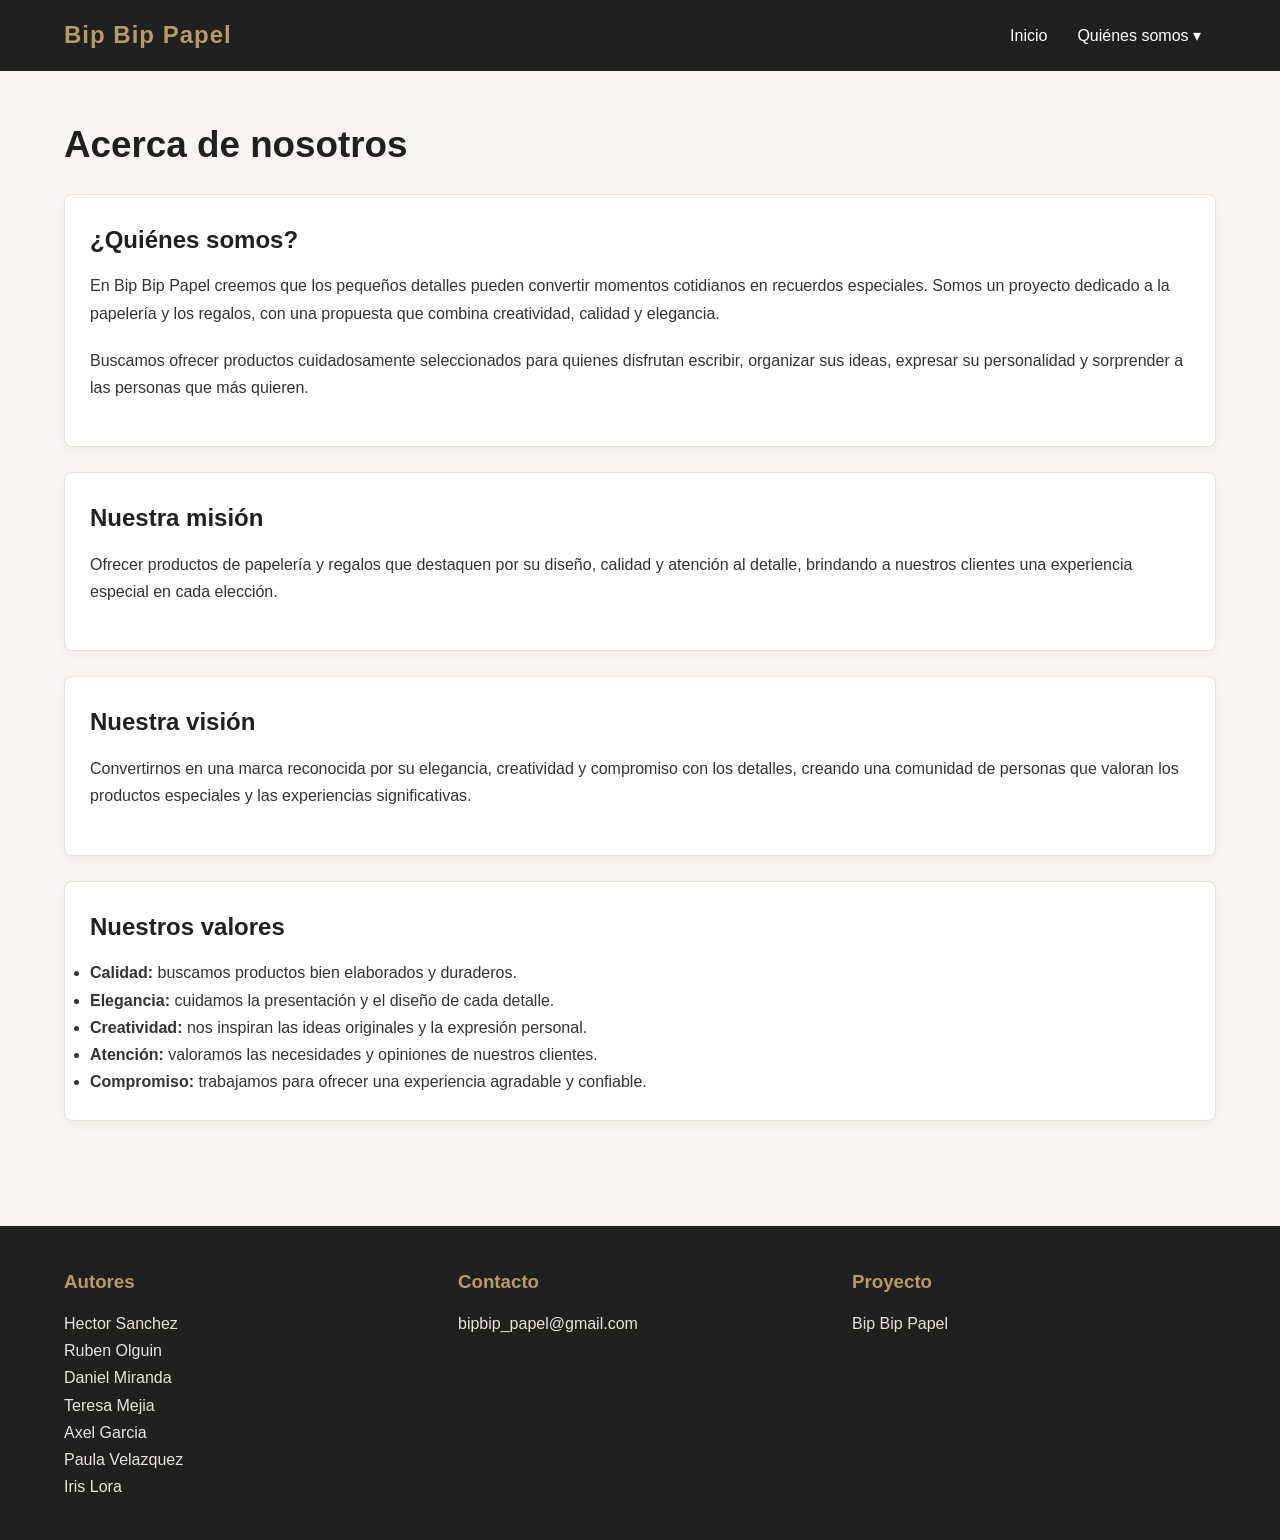
==== about.html @ 2793d470 "fix: se corrige diseño" ====
<!DOCTYPE html>
<html lang="es">

<head>
    <meta charset="UTF-8">
    <meta name="viewport" content="width=device-width, initial-scale=1.0">

    <title>Acerca de nosotros | Bip Bip Papel</title>

    <link rel="stylesheet" href="style.css">
</head>

<body>

    <!-- Encabezado y menú de navegación -->
    <header class="caja-superior">

        <div class="logo">
            Bip Bip Papel
        </div>

        <nav aria-label="Navegación principal">
            <ul class="menu">

                <li>
                    <a href="menus.html">Inicio</a>
                </li>

                <li class="dropdown">
                    <a href="#" class="dropbtn"
                       aria-haspopup="true">
                        Quiénes somos ▾
                    </a>

                    <ul class="dropdown-content">
                        <li>
                            <a href="about.html">
                                Acerca de nosotros
                            </a>
                        </li>

                        <li>
                            <a href="contacto.html">
                                Contáctenos
                            </a>
                        </li>
                    </ul>
                </li>

            </ul>
        </nav>

    </header>

    <!-- Contenido principal -->
    <main>

        <h1>Acerca de nosotros</h1>

        <!-- Presentación -->
        <section class="seccion">

            <h2>¿Quiénes somos?</h2>

            <p>
                En Bip Bip Papel creemos que los pequeños detalles
                pueden convertir momentos cotidianos en recuerdos
                especiales. Somos un proyecto dedicado a la papelería
                y los regalos, con una propuesta que combina creatividad,
                calidad y elegancia.
            </p>

            <p>
                Buscamos ofrecer productos cuidadosamente seleccionados
                para quienes disfrutan escribir, organizar sus ideas,
                expresar su personalidad y sorprender a las personas
                que más quieren.
            </p>

        </section>

        <!-- Misión -->
        <section class="seccion">

            <h2>Nuestra misión</h2>

            <p>
                Ofrecer productos de papelería y regalos que destaquen
                por su diseño, calidad y atención al detalle, brindando
                a nuestros clientes una experiencia especial en cada
                elección.
            </p>

        </section>

        <!-- Visión -->
        <section class="seccion">

            <h2>Nuestra visión</h2>

            <p>
                Convertirnos en una marca reconocida por su elegancia,
                creatividad y compromiso con los detalles, creando una
                comunidad de personas que valoran los productos
                especiales y las experiencias significativas.
            </p>

        </section>

        <!-- Valores -->
        <section class="seccion">

            <h2>Nuestros valores</h2>

            <ul>
                <li>
                    <strong>Calidad:</strong>
                    buscamos productos bien elaborados y duraderos.
                </li>

                <li>
                    <strong>Elegancia:</strong>
                    cuidamos la presentación y el diseño de cada detalle.
                </li>

                <li>
                    <strong>Creatividad:</strong>
                    nos inspiran las ideas originales y la expresión personal.
                </li>

                <li>
                    <strong>Atención:</strong>
                    valoramos las necesidades y opiniones de nuestros clientes.
                </li>

                <li>
                    <strong>Compromiso:</strong>
                    trabajamos para ofrecer una experiencia agradable
                    y confiable.
                </li>
            </ul>

        </section>

    </main>

    <!-- Pie de página -->
    <footer class="pie-pagina">

        <div>
            <h3>Autores</h3>

            <ul>
                <li>Hector Sanchez</li>
                <li>Ruben Olguin</li>
                <li>Daniel Miranda</li>
                <li>Teresa Mejia</li>
                <li>Axel Garcia</li>
                <li>Paula Velazquez</li>
                <li>Iris Lora</li>
            </ul>
        </div>

        <div>
            <h3>Contacto</h3>

            <p>
                <a href="mailto:bipbip_papel@gmail.com">
                    bipbip_papel@gmail.com
                </a>
            </p>
        </div>

        <div>
            <h3>Proyecto</h3>

            <p>Bip Bip Papel</p>
        </div>

    </footer>

</body>

</html>
---- style.css ----
/* =========================
   CONFIGURACIÓN GENERAL
========================= */

* {
    margin: 0;
    padding: 0;
    box-sizing: border-box;
}

:root {
    --color-fondo: #f8f5f0;
    --color-principal: #20201e;
    --color-secundario: #34342f;
    --color-acento: #b69a68;
    --color-texto: #333333;
    --color-blanco: #ffffff;
    --ancho-maximo: 1200px;
}

body {
    font-family: Arial, sans-serif;
    background-color: var(--color-fondo);
    color: var(--color-texto);
    line-height: 1.7;
    min-height: 100vh;
}

/* =========================
   ENCABEZADO Y NAVEGACIÓN
========================= */

.caja-superior {
    width: 100%;
    background-color: var(--color-principal);
    display: flex;
    justify-content: space-between;
    align-items: center;
    padding: 0 5%;
    position: relative;
    z-index: 1000;
}

.logo {
    color: var(--color-acento);
    font-size: 1.5rem;
    font-weight: bold;
    letter-spacing: 1px;
    padding: 15px 0;
}

.menu {
    list-style: none;
    display: flex;
    align-items: center;
}

.menu > li {
    position: relative;
}

.menu a {
    display: block;
    color: var(--color-blanco);
    padding: 20px 15px;
    text-decoration: none;
    transition: background-color 0.3s, color 0.3s;
}

.menu a:hover,
.menu a:focus-visible {
    background-color: var(--color-secundario);
    color: var(--color-acento);
}

/* Submenú desplegable */

.dropdown-content {
    display: none;
    position: absolute;
    top: 100%;
    left: 0;
    min-width: 210px;
    background-color: var(--color-principal);
    list-style: none;
    box-shadow: 0 8px 16px rgba(0, 0, 0, 0.2);
}

.dropdown-content a {
    padding: 12px 15px;
}

.dropdown:hover .dropdown-content,
.dropdown:focus-within .dropdown-content {
    display: block;
}

/* =========================
   CONTENIDO PRINCIPAL
========================= */

main {
    width: 90%;
    max-width: var(--ancho-maximo);
    min-height: 55vh;
    margin: 0 auto;
    padding: 50px 0;
}

h1 {
    color: var(--color-principal);
    font-size: 2.3rem;
    line-height: 1.3;
    margin-bottom: 25px;
}

h2 {
    color: var(--color-principal);
    font-size: 1.5rem;
    margin: 30px 0 12px;
}

p {
    margin-bottom: 20px;
}

/* Tarjetas de las secciones */

.contact,
.escribe,
.oficina,
.seccion {
    background-color: var(--color-blanco);
    padding: 25px;
    margin: 25px 0;
    border-radius: 8px;
    border: 1px solid #e8e0d4;
    box-shadow: 0 4px 12px rgba(0, 0, 0, 0.04);
}

.contact h2,
.escribe h2,
.oficina h2,
.seccion h2 {
    margin-top: 0;
}

/* Enlaces generales */

main a {
    color: #80653c;
}

main a:hover {
    color: var(--color-principal);
}

/* =========================
   PIE DE PÁGINA
========================= */

.pie-pagina {
    background-color: var(--color-principal);
    color: #e8e4dc;
    display: flex;
    justify-content: space-around;
    align-items: flex-start;
    flex-wrap: wrap;
    gap: 30px;
    padding: 40px 5%;
    margin-top: 30px;
}

.pie-pagina > div {
    flex: 1;
    min-width: 200px;
}

.pie-pagina h3 {
    color: var(--color-acento);
    margin-bottom: 12px;
}

.pie-pagina ul {
    list-style: none;
}

.pie-pagina a {
    color: #e8e4dc;
    text-decoration: none;
}

.pie-pagina a:hover {
    color: var(--color-acento);
}

/* =========================
   DISEÑO RESPONSIVO
========================= */

@media (max-width: 650px) {
    .caja-superior {
        flex-direction: column;
        padding: 0 10px;
    }

    .logo {
        padding-bottom: 5px;
    }

    .menu a {
        padding: 12px 10px;
        font-size: 0.9rem;
    }

    .dropdown-content {
        min-width: 190px;
    }

    main {
        width: 92%;
        padding: 30px 0;
    }

    h1 {
        font-size: 1.8rem;
    }

    .pie-pagina {
        flex-direction: column;
        padding: 30px 8%;
        gap: 20px;
    }

    .pie-pagina > div {
        width: 100%;
    }
}
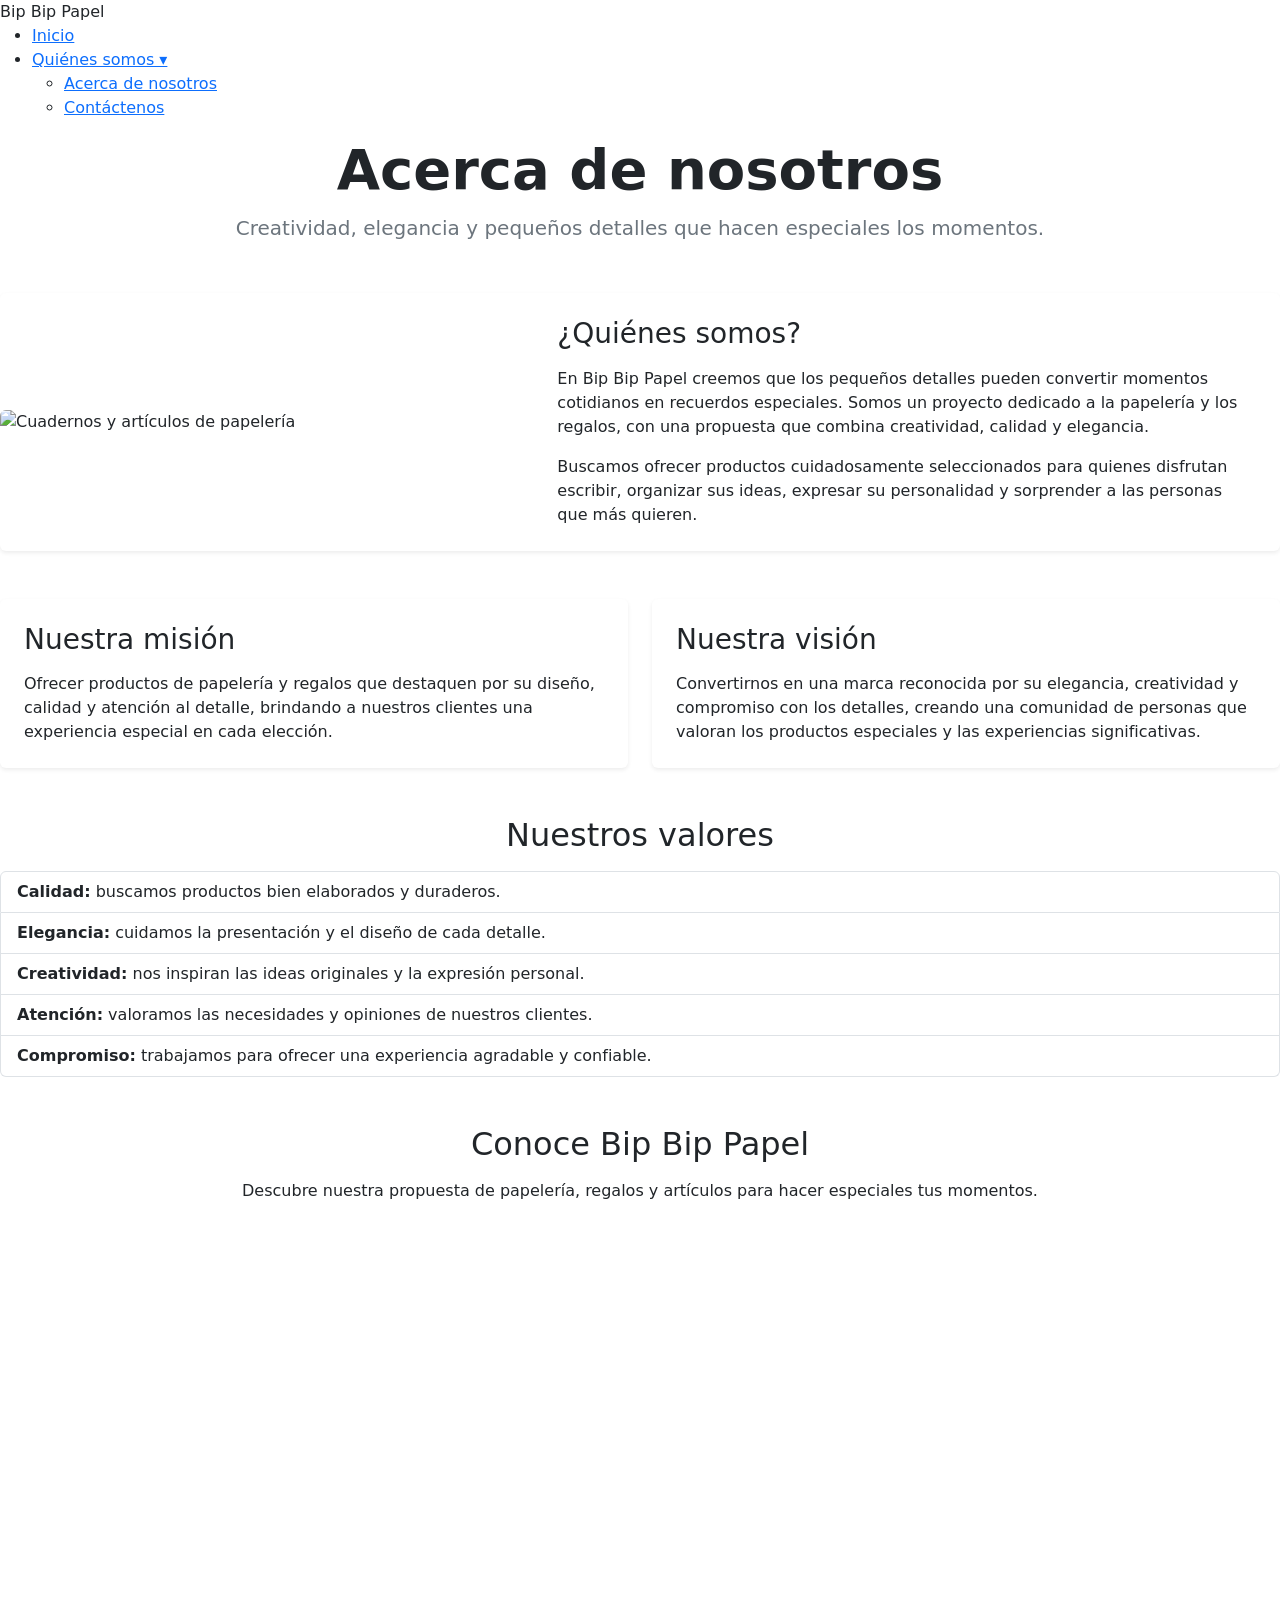
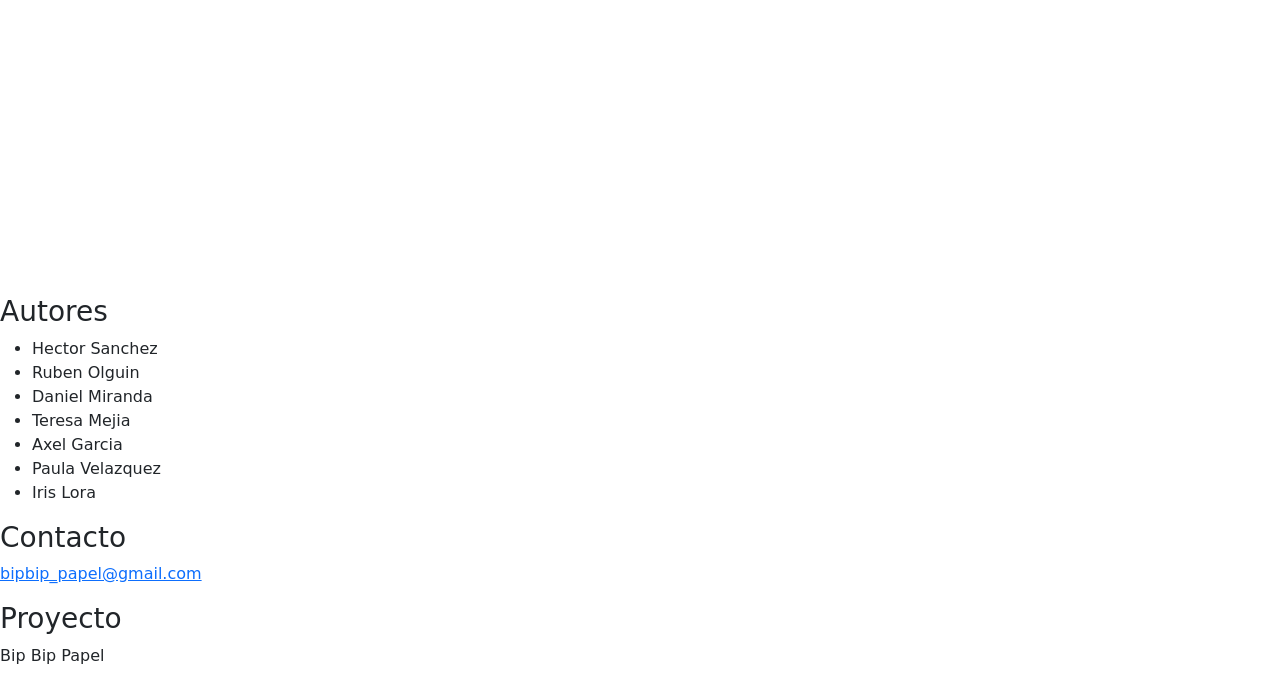
==== commit 14d0e509: "subiendo cambios about(Acerca de nosotros)" ====
--- a/about.html
+++ b/about.html
@@ -9,6 +9,8 @@
     <title>Acerca de nosotros | Bip Bip Papel</title>
 
     <link rel="stylesheet" href="style.css">
+    <link href="https://cdn.jsdelivr.net/npm/bootstrap@5.3.8/dist/css/bootstrap.min.css"
+      rel="stylesheet">
 </head>
 
 <body>
@@ -56,85 +58,143 @@
     <!-- Contenido principal -->
     <main>
 
-        <h1>Acerca de nosotros</h1>
+        <!-- Tarea 5: Título de la página -->
+<div class="text-center mb-5">
+    <h1 class="display-4 fw-bold">Acerca de nosotros</h1>
+    <p class="lead text-secondary">
+        Creatividad, elegancia y pequeños detalles que hacen especiales los momentos.
+    </p>
+</div>
 
         <!-- Presentación -->
-        <section class="seccion">
-
-            <h2>¿Quiénes somos?</h2>
-
-            <p>
-                En Bip Bip Papel creemos que los pequeños detalles
-                pueden convertir momentos cotidianos en recuerdos
-                especiales. Somos un proyecto dedicado a la papelería
-                y los regalos, con una propuesta que combina creatividad,
-                calidad y elegancia.
-            </p>
-
-            <p>
-                Buscamos ofrecer productos cuidadosamente seleccionados
-                para quienes disfrutan escribir, organizar sus ideas,
-                expresar su personalidad y sorprender a las personas
-                que más quieren.
-            </p>
-
-        </section>
-
+         
+<!-- Tarea 5: Presentación de Bip Bip Papel -->
+<section class="card border-0 shadow-sm mb-5">
+
+    <div class="row g-0 align-items-center">
+
+        <!-- Imagen de presentación -->
+        <div class="col-md-5">
+             <img
+                src="https://i.pinimg.com/736x/9d/8b/30/9d8b3061fb7c054e766cd67001168461.jpg"
+                class="img-fluid w-100 rounded"
+                alt="Cuadernos y artículos de papelería"
+                style="height: 240px; object-fit: cover;"
+            >
+
+        </div>
+
+        <!-- Texto de presentación -->
+        <div class="col-md-7">
+            <div class="card-body p-4">
+
+                <h2 class="card-title h3 mb-3">
+                    ¿Quiénes somos?
+                </h2>
+
+                <p class="card-text">
+                    En Bip Bip Papel creemos que los pequeños detalles
+                    pueden convertir momentos cotidianos en recuerdos
+                    especiales. Somos un proyecto dedicado a la papelería
+                    y los regalos, con una propuesta que combina creatividad,
+                    calidad y elegancia.
+                </p>
+
+                <p class="card-text">
+                    Buscamos ofrecer productos cuidadosamente seleccionados
+                    para quienes disfrutan escribir, organizar sus ideas,
+                    expresar su personalidad y sorprender a las personas
+                    que más quieren.
+                </p>
+
+            </div>
+        </div>
+
+    </div>
+
+</section>
+
+       
         <!-- Misión -->
-        <section class="seccion">
-
-            <h2>Nuestra misión</h2>
-
-            <p>
-                Ofrecer productos de papelería y regalos que destaquen
-                por su diseño, calidad y atención al detalle, brindando
-                a nuestros clientes una experiencia especial en cada
-                elección.
-            </p>
-
-        </section>
+        
+<!-- Tarea 5: Misión y visión con Bootstrap -->
+<section class="mb-5">
+
+    <div class="row g-4">
+
+        <!-- Misión -->
+        <div class="col-md-6">
+            <div class="card h-100 shadow-sm border-0">
+                <div class="card-body p-4">
+
+                    <h2 class="card-title h3 mb-3">
+                        Nuestra misión
+                    </h2>
+
+                    <p class="card-text">
+                        Ofrecer productos de papelería y regalos que destaquen
+                        por su diseño, calidad y atención al detalle, brindando
+                        a nuestros clientes una experiencia especial en cada
+                        elección.
+                    </p>
+
+                </div>
+            </div>
+        </div>
 
         <!-- Visión -->
-        <section class="seccion">
-
-            <h2>Nuestra visión</h2>
-
-            <p>
-                Convertirnos en una marca reconocida por su elegancia,
-                creatividad y compromiso con los detalles, creando una
-                comunidad de personas que valoran los productos
-                especiales y las experiencias significativas.
-            </p>
-
-        </section>
+        <div class="col-md-6">
+            <div class="card h-100 shadow-sm border-0">
+                <div class="card-body p-4">
+
+                    <h2 class="card-title h3 mb-3">
+                        Nuestra visión
+                    </h2>
+
+                    <p class="card-text">
+                        Convertirnos en una marca reconocida por su elegancia,
+                        creatividad y compromiso con los detalles, creando una
+                        comunidad de personas que valoran los productos
+                        especiales y las experiencias significativas.
+                    </p>
+
+                </div>
+            </div>
+        </div>
+
+    </div>
+
+</section>
+<!-- Fin de misión y visión -->
+
 
         <!-- Valores -->
-        <section class="seccion">
-
-            <h2>Nuestros valores</h2>
-
-            <ul>
-                <li>
+        <section class="seccion mb-4">
+
+            <h2 class="text-center mb-3">Nuestros valores</h2>
+
+            <ul class="list-group mb-3">
+
+                <li class="list-group-item">
                     <strong>Calidad:</strong>
-                    buscamos productos bien elaborados y duraderos.
-                </li>
-
-                <li>
+                         buscamos productos bien elaborados y duraderos.
+                 </li>
+                <li class="list-group-item">
                     <strong>Elegancia:</strong>
                     cuidamos la presentación y el diseño de cada detalle.
                 </li>
 
-                <li>
+                <li class="list-group-item">
                     <strong>Creatividad:</strong>
                     nos inspiran las ideas originales y la expresión personal.
                 </li>
 
-                <li>
+                <li class="list-group-item">
                     <strong>Atención:</strong>
                     valoramos las necesidades y opiniones de nuestros clientes.
                 </li>
 
-                <li>
+                <li class="list-group-item">
                     <strong>Compromiso:</strong>
                     trabajamos para ofrecer una experiencia agradable
                     y confiable.
@@ -142,6 +202,28 @@
             </ul>
 
         </section>
+        <section class="container my-5">
+
+    <h2 class="text-center mb-3">
+        Conoce Bip Bip Papel
+    </h2>
+
+    <p class="text-center">
+        Descubre nuestra propuesta de papelería, regalos y artículos
+        para hacer especiales tus momentos.
+    </p>
+
+    <!-- Video -->
+  <!-- Video de YouTube -->
+    <div class="ratio ratio-16x9">
+        <iframe
+            src="https://www.youtube.com/embed/xbDudzs1hXU"
+            title="Video de presentación de Bip Bip Papel"
+            allowfullscreen>
+        </iframe>
+    </div>
+
+</section>
 
     </main>
 
@@ -179,7 +261,7 @@
         </div>
 
     </footer>
-
+<script src="https://cdn.jsdelivr.net/npm/bootstrap@5.3.8/dist/js/bootstrap.bundle.min.js"></script>
 </body>
 
 </html>
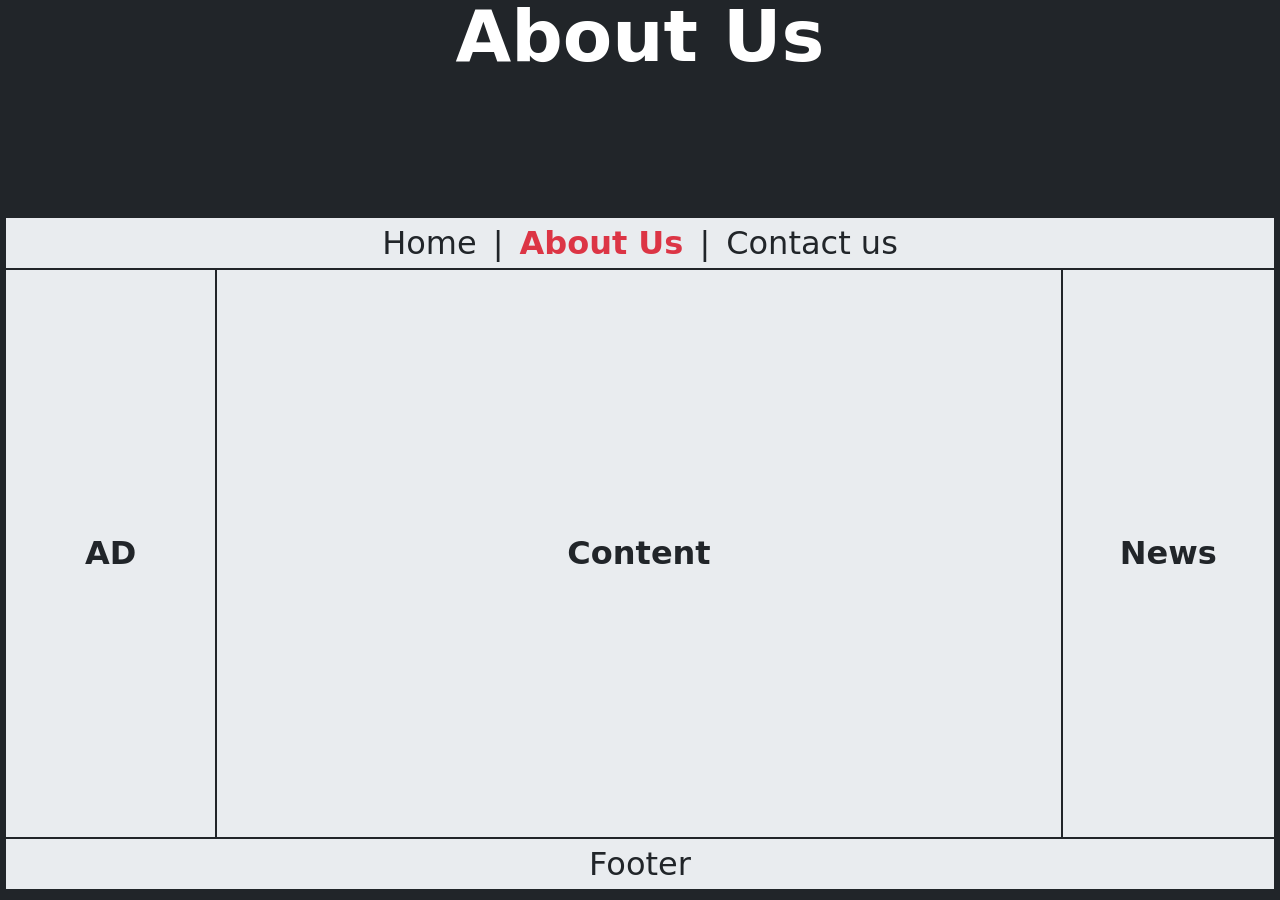
==== commit e420524c: "feature:padrenuestroqueestasenelcie..." ====
--- a/about.html
+++ b/about.html
@@ -1,267 +1,53 @@
-
 <!DOCTYPE html>
-<html lang="es">
+<html lang="en">
 
 <head>
     <meta charset="UTF-8">
     <meta name="viewport" content="width=device-width, initial-scale=1.0">
-
-    <title>Acerca de nosotros | Bip Bip Papel</title>
-
-    <link rel="stylesheet" href="style.css">
-    <link href="https://cdn.jsdelivr.net/npm/bootstrap@5.3.8/dist/css/bootstrap.min.css"
-      rel="stylesheet">
+    <title>About Us</title>
+    <link
+        href="https://cdn.jsdelivr.net/npm/bootstrap@5.3.8/dist/css/bootstrap.min.css"
+        rel="stylesheet">
 </head>
 
-<body>
-
-    <!-- Encabezado y menú de navegación -->
-    <header class="caja-superior">
-
-        <div class="logo">
-            Bip Bip Papel
-        </div>
-
-        <nav aria-label="Navegación principal">
-            <ul class="menu">
-
-                <li>
-                    <a href="menus.html">Inicio</a>
-                </li>
-
-                <li class="dropdown">
-                    <a href="#" class="dropbtn"
-                       aria-haspopup="true">
-                        Quiénes somos ▾
-                    </a>
-
-                    <ul class="dropdown-content">
-                        <li>
-                            <a href="about.html">
-                                Acerca de nosotros
-                            </a>
-                        </li>
-
-                        <li>
-                            <a href="contacto.html">
-                                Contáctenos
-                            </a>
-                        </li>
-                    </ul>
-                </li>
-
-            </ul>
-        </nav>
-
+<body class="min-vh-100 d-flex flex-column bg-dark">
+    <header class="d-flex justify-content-center bg-dark text-white text-center"
+        style="height: 24vh;">
+        <h1 class="display-2 fw-bold lh-1">About Us</h1>
     </header>
 
-    <!-- Contenido principal -->
-    <main>
+    <nav class="mx-1 d-flex justify-content-center align-items-center bg-body-secondary border border-2 border-dark"
+        aria-label="Main navigation" style="height: 6vh; min-height: 40px;">
+        <ul class="d-flex align-items-center list-unstyled m-0 p-0">
+            <li><a class="px-3 fs-2 text-decoration-none text-dark" href="menus.html">Home</a></li>
+            <li class="fs-2 text-dark" aria-hidden="true">|</li>
+            <li><a class="px-3 fs-2 fw-bold text-decoration-none text-danger" href="about.html"
+                    aria-current="page">About Us</a></li>
+            <li class="fs-2 text-dark" aria-hidden="true">|</li>
+            <li><a class="px-3 fs-2 text-decoration-none text-dark" href="contacto.html">Contact us</a></li>
+        </ul>
+    </nav>
 
-        <!-- Tarea 5: Título de la página -->
-<div class="text-center mb-5">
-    <h1 class="display-4 fw-bold">Acerca de nosotros</h1>
-    <p class="lead text-secondary">
-        Creatividad, elegancia y pequeños detalles que hacen especiales los momentos.
-    </p>
-</div>
+    <main class="container-fluid px-1" style="height: 63vh;">
+        <div class="row g-0 h-100 bg-body-secondary border-start border-end border-2 border-dark">
+            <aside class="col-2 d-flex justify-content-center align-items-center border-end border-2 border-dark">
+                <h2 class="m-0 fs-2 fw-bold text-dark">AD</h2>
+            </aside>
 
-        <!-- Presentación -->
-         
-<!-- Tarea 5: Presentación de Bip Bip Papel -->
-<section class="card border-0 shadow-sm mb-5">
+            <section class="col-8 d-flex justify-content-center align-items-center border-end border-2 border-dark">
+                <h2 class="m-0 fs-2 fw-bold text-dark">Content</h2>
+            </section>
 
-    <div class="row g-0 align-items-center">
-
-        <!-- Imagen de presentación -->
-        <div class="col-md-5">
-             <img
-                src="https://i.pinimg.com/736x/9d/8b/30/9d8b3061fb7c054e766cd67001168461.jpg"
-                class="img-fluid w-100 rounded"
-                alt="Cuadernos y artículos de papelería"
-                style="height: 240px; object-fit: cover;"
-            >
-
+            <aside class="col-2 d-flex justify-content-center align-items-center">
+                <h2 class="m-0 fs-2 fw-bold text-dark">News</h2>
+            </aside>
         </div>
-
-        <!-- Texto de presentación -->
-        <div class="col-md-7">
-            <div class="card-body p-4">
-
-                <h2 class="card-title h3 mb-3">
-                    ¿Quiénes somos?
-                </h2>
-
-                <p class="card-text">
-                    En Bip Bip Papel creemos que los pequeños detalles
-                    pueden convertir momentos cotidianos en recuerdos
-                    especiales. Somos un proyecto dedicado a la papelería
-                    y los regalos, con una propuesta que combina creatividad,
-                    calidad y elegancia.
-                </p>
-
-                <p class="card-text">
-                    Buscamos ofrecer productos cuidadosamente seleccionados
-                    para quienes disfrutan escribir, organizar sus ideas,
-                    expresar su personalidad y sorprender a las personas
-                    que más quieren.
-                </p>
-
-            </div>
-        </div>
-
-    </div>
-
-</section>
-
-       
-        <!-- Misión -->
-        
-<!-- Tarea 5: Misión y visión con Bootstrap -->
-<section class="mb-5">
-
-    <div class="row g-4">
-
-        <!-- Misión -->
-        <div class="col-md-6">
-            <div class="card h-100 shadow-sm border-0">
-                <div class="card-body p-4">
-
-                    <h2 class="card-title h3 mb-3">
-                        Nuestra misión
-                    </h2>
-
-                    <p class="card-text">
-                        Ofrecer productos de papelería y regalos que destaquen
-                        por su diseño, calidad y atención al detalle, brindando
-                        a nuestros clientes una experiencia especial en cada
-                        elección.
-                    </p>
-
-                </div>
-            </div>
-        </div>
-
-        <!-- Visión -->
-        <div class="col-md-6">
-            <div class="card h-100 shadow-sm border-0">
-                <div class="card-body p-4">
-
-                    <h2 class="card-title h3 mb-3">
-                        Nuestra visión
-                    </h2>
-
-                    <p class="card-text">
-                        Convertirnos en una marca reconocida por su elegancia,
-                        creatividad y compromiso con los detalles, creando una
-                        comunidad de personas que valoran los productos
-                        especiales y las experiencias significativas.
-                    </p>
-
-                </div>
-            </div>
-        </div>
-
-    </div>
-
-</section>
-<!-- Fin de misión y visión -->
-
-
-        <!-- Valores -->
-        <section class="seccion mb-4">
-
-            <h2 class="text-center mb-3">Nuestros valores</h2>
-
-            <ul class="list-group mb-3">
-
-                <li class="list-group-item">
-                    <strong>Calidad:</strong>
-                         buscamos productos bien elaborados y duraderos.
-                 </li>
-                <li class="list-group-item">
-                    <strong>Elegancia:</strong>
-                    cuidamos la presentación y el diseño de cada detalle.
-                </li>
-
-                <li class="list-group-item">
-                    <strong>Creatividad:</strong>
-                    nos inspiran las ideas originales y la expresión personal.
-                </li>
-
-                <li class="list-group-item">
-                    <strong>Atención:</strong>
-                    valoramos las necesidades y opiniones de nuestros clientes.
-                </li>
-
-                <li class="list-group-item">
-                    <strong>Compromiso:</strong>
-                    trabajamos para ofrecer una experiencia agradable
-                    y confiable.
-                </li>
-            </ul>
-
-        </section>
-        <section class="container my-5">
-
-    <h2 class="text-center mb-3">
-        Conoce Bip Bip Papel
-    </h2>
-
-    <p class="text-center">
-        Descubre nuestra propuesta de papelería, regalos y artículos
-        para hacer especiales tus momentos.
-    </p>
-
-    <!-- Video -->
-  <!-- Video de YouTube -->
-    <div class="ratio ratio-16x9">
-        <iframe
-            src="https://www.youtube.com/embed/xbDudzs1hXU"
-            title="Video de presentación de Bip Bip Papel"
-            allowfullscreen>
-        </iframe>
-    </div>
-
-</section>
-
     </main>
 
-    <!-- Pie de página -->
-    <footer class="pie-pagina">
-
-        <div>
-            <h3>Autores</h3>
-
-            <ul>
-                <li>Hector Sanchez</li>
-                <li>Ruben Olguin</li>
-                <li>Daniel Miranda</li>
-                <li>Teresa Mejia</li>
-                <li>Axel Garcia</li>
-                <li>Paula Velazquez</li>
-                <li>Iris Lora</li>
-            </ul>
-        </div>
-
-        <div>
-            <h3>Contacto</h3>
-
-            <p>
-                <a href="mailto:bipbip_papel@gmail.com">
-                    bipbip_papel@gmail.com
-                </a>
-            </p>
-        </div>
-
-        <div>
-            <h3>Proyecto</h3>
-
-            <p>Bip Bip Papel</p>
-        </div>
-
+    <footer class="mx-1 d-flex justify-content-center align-items-center bg-body-secondary border border-2 border-dark"
+        style="height: 6vh; min-height: 40px;">
+        <h2 class="m-0 fs-2 fw-normal text-dark">Footer</h2>
     </footer>
-<script src="https://cdn.jsdelivr.net/npm/bootstrap@5.3.8/dist/js/bootstrap.bundle.min.js"></script>
 </body>
 
 </html>
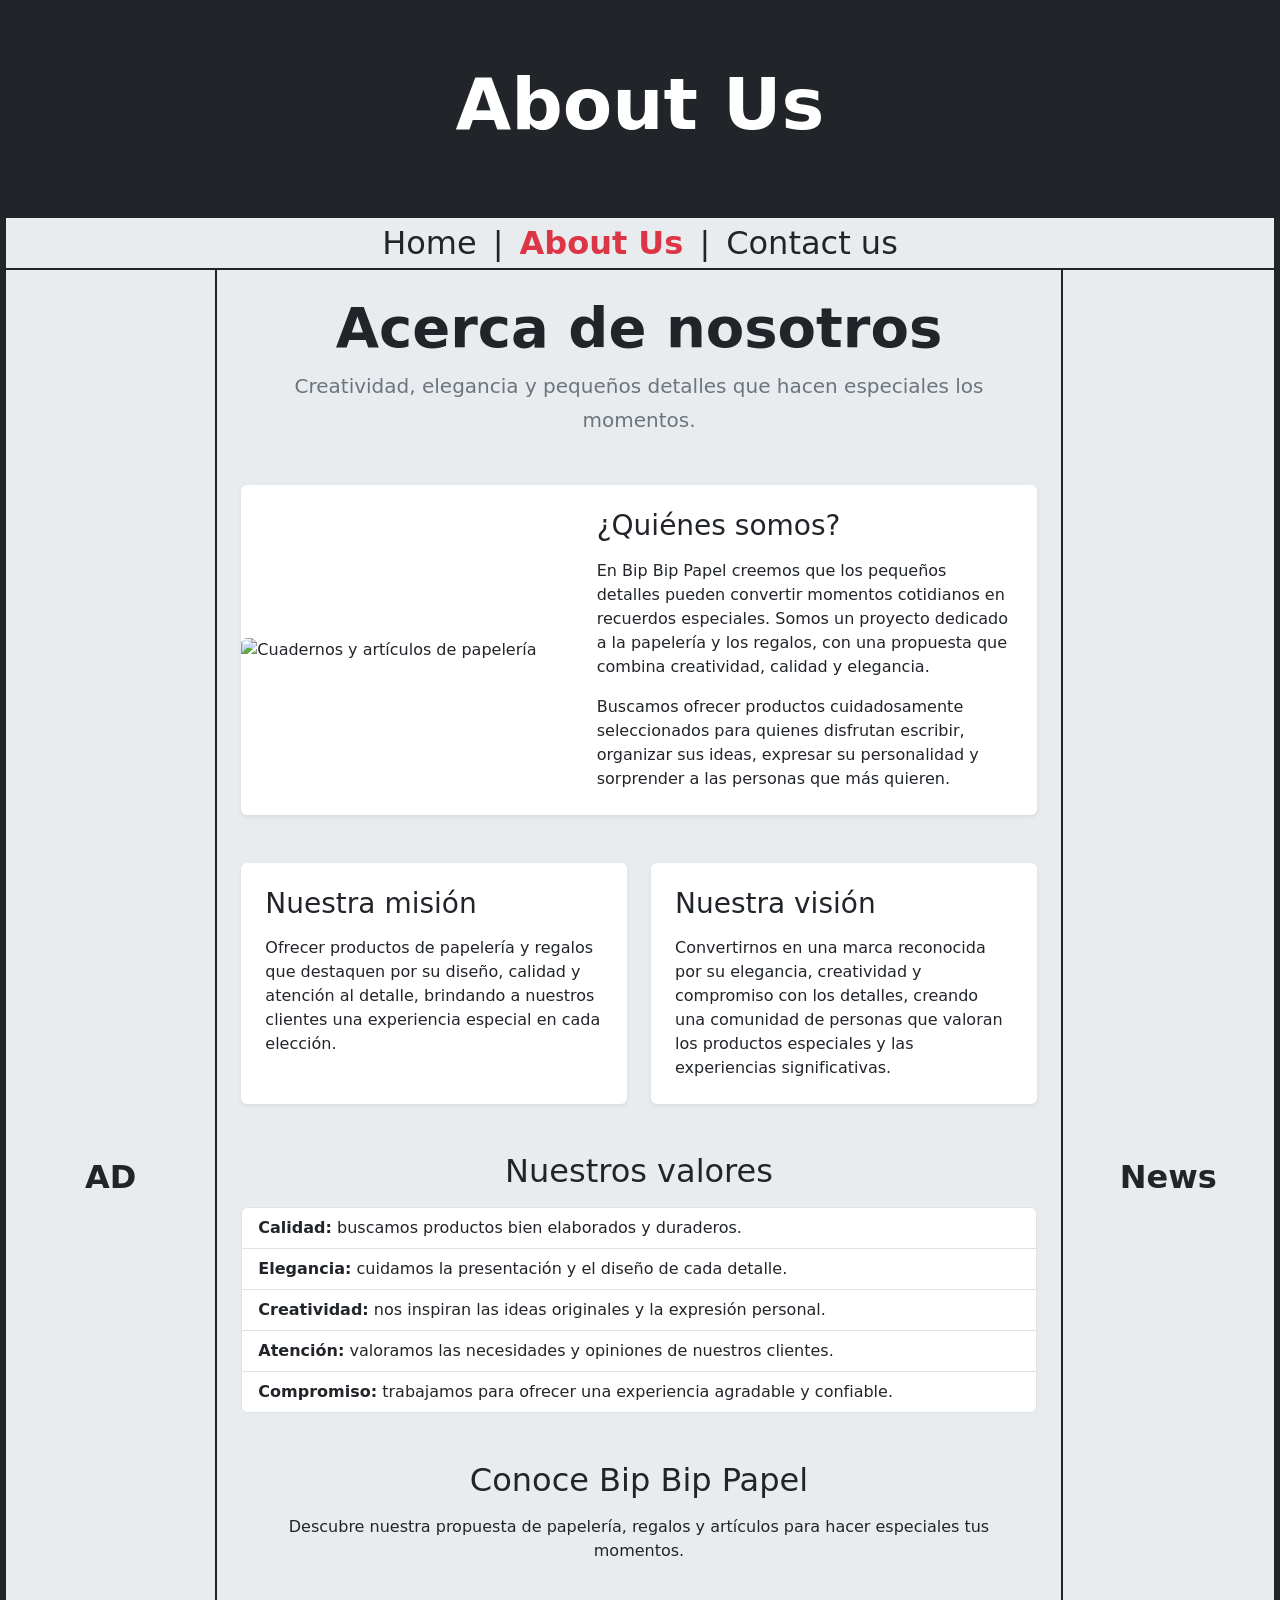
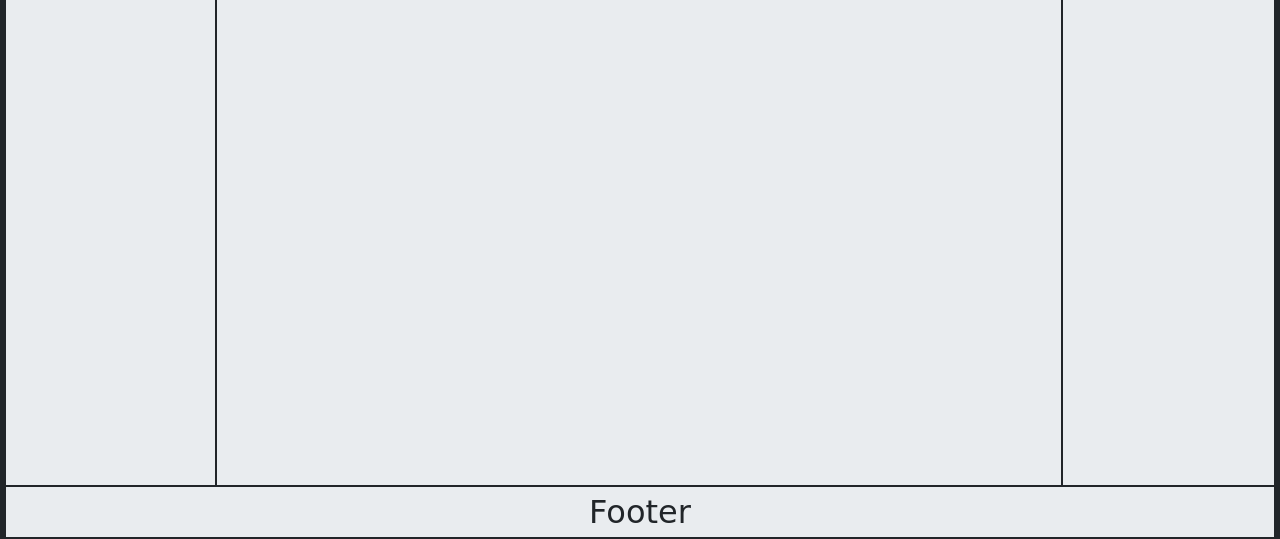
==== commit 25b95544: "fix: se resuelven conflictos de la rama about" ====
--- a/about.html
+++ b/about.html
@@ -1,53 +1,247 @@
+
 <!DOCTYPE html>
-<html lang="en">
+<html lang="es">
 
 <head>
     <meta charset="UTF-8">
     <meta name="viewport" content="width=device-width, initial-scale=1.0">
-    <title>About Us</title>
+
+    <title>Acerca de nosotros | Bip Bip Papel</title>
+
     <link
         href="https://cdn.jsdelivr.net/npm/bootstrap@5.3.8/dist/css/bootstrap.min.css"
         rel="stylesheet">
+
+    <link rel="stylesheet" href="style.css">
 </head>
 
 <body class="min-vh-100 d-flex flex-column bg-dark">
-    <header class="d-flex justify-content-center bg-dark text-white text-center"
-        style="height: 24vh;">
+
+    <!-- Encabezado -->
+    <header class="d-flex justify-content-center align-items-center bg-dark text-white text-center"
+        style="min-height: 24vh;">
         <h1 class="display-2 fw-bold lh-1">About Us</h1>
     </header>
 
+    <!-- Navegación -->
     <nav class="mx-1 d-flex justify-content-center align-items-center bg-body-secondary border border-2 border-dark"
-        aria-label="Main navigation" style="height: 6vh; min-height: 40px;">
-        <ul class="d-flex align-items-center list-unstyled m-0 p-0">
-            <li><a class="px-3 fs-2 text-decoration-none text-dark" href="menus.html">Home</a></li>
+        aria-label="Main navigation"
+        style="min-height: 40px; height: 6vh;">
+
+        <ul class="d-flex align-items-center list-unstyled m-0 p-0 flex-wrap justify-content-center">
+            <li>
+                <a class="px-3 fs-2 text-decoration-none text-dark"
+                    href="menus.html">Home</a>
+            </li>
+
             <li class="fs-2 text-dark" aria-hidden="true">|</li>
-            <li><a class="px-3 fs-2 fw-bold text-decoration-none text-danger" href="about.html"
-                    aria-current="page">About Us</a></li>
+
+            <li>
+                <a class="px-3 fs-2 fw-bold text-decoration-none text-danger"
+                    href="about.html" aria-current="page">About Us</a>
+            </li>
+
             <li class="fs-2 text-dark" aria-hidden="true">|</li>
-            <li><a class="px-3 fs-2 text-decoration-none text-dark" href="contacto.html">Contact us</a></li>
+
+            <li>
+                <a class="px-3 fs-2 text-decoration-none text-dark"
+                    href="contacto.html">Contact us</a>
+            </li>
         </ul>
     </nav>
 
-    <main class="container-fluid px-1" style="height: 63vh;">
+    <!-- Contenido principal -->
+    <main class="container-fluid px-1 flex-grow-1">
+
         <div class="row g-0 h-100 bg-body-secondary border-start border-end border-2 border-dark">
-            <aside class="col-2 d-flex justify-content-center align-items-center border-end border-2 border-dark">
+
+            <!-- Anuncio lateral izquierdo -->
+            <aside class="col-12 col-md-2 d-flex justify-content-center align-items-center border-end border-2 border-dark p-3">
                 <h2 class="m-0 fs-2 fw-bold text-dark">AD</h2>
             </aside>
 
-            <section class="col-8 d-flex justify-content-center align-items-center border-end border-2 border-dark">
-                <h2 class="m-0 fs-2 fw-bold text-dark">Content</h2>
+            <!-- Contenido de Bip Bip Papel -->
+            <section class="col-12 col-md-8 border-end border-2 border-dark p-3 p-md-4">
+
+                <!-- Título de la página -->
+                <div class="text-center mb-5">
+                    <h2 class="display-4 fw-bold">Acerca de nosotros</h2>
+
+                    <p class="lead text-secondary">
+                        Creatividad, elegancia y pequeños detalles que hacen especiales los momentos.
+                    </p>
+                </div>
+
+                <!-- Presentación -->
+                <section class="card border-0 shadow-sm mb-5">
+
+                    <div class="row g-0 align-items-center">
+
+                        <!-- Imagen de presentación -->
+                        <div class="col-12 col-md-5">
+                            <img
+                                src="https://i.pinimg.com/736x/9d/8b/30/9d8b3061fb7c054e766cd67001168461.jpg"
+                                class="img-fluid w-100 rounded"
+                                alt="Cuadernos y artículos de papelería"
+                                style="height: 240px; object-fit: cover;">
+                        </div>
+
+                        <!-- Texto de presentación -->
+                        <div class="col-12 col-md-7">
+                            <div class="card-body p-4">
+
+                                <h3 class="card-title h3 mb-3">
+                                    ¿Quiénes somos?
+                                </h3>
+
+                                <p class="card-text">
+                                    En Bip Bip Papel creemos que los pequeños detalles
+                                    pueden convertir momentos cotidianos en recuerdos
+                                    especiales. Somos un proyecto dedicado a la papelería
+                                    y los regalos, con una propuesta que combina creatividad,
+                                    calidad y elegancia.
+                                </p>
+
+                                <p class="card-text">
+                                    Buscamos ofrecer productos cuidadosamente seleccionados
+                                    para quienes disfrutan escribir, organizar sus ideas,
+                                    expresar su personalidad y sorprender a las personas
+                                    que más quieren.
+                                </p>
+
+                            </div>
+                        </div>
+
+                    </div>
+                </section>
+
+                <!-- Misión y visión -->
+                <section class="mb-5">
+
+                    <div class="row g-4">
+
+                        <!-- Misión -->
+                        <div class="col-12 col-md-6">
+                            <div class="card h-100 shadow-sm border-0">
+                                <div class="card-body p-4">
+
+                                    <h3 class="card-title h3 mb-3">
+                                        Nuestra misión
+                                    </h3>
+
+                                    <p class="card-text">
+                                        Ofrecer productos de papelería y regalos que destaquen
+                                        por su diseño, calidad y atención al detalle, brindando
+                                        a nuestros clientes una experiencia especial en cada
+                                        elección.
+                                    </p>
+
+                                </div>
+                            </div>
+                        </div>
+
+                        <!-- Visión -->
+                        <div class="col-12 col-md-6">
+                            <div class="card h-100 shadow-sm border-0">
+                                <div class="card-body p-4">
+
+                                    <h3 class="card-title h3 mb-3">
+                                        Nuestra visión
+                                    </h3>
+
+                                    <p class="card-text">
+                                        Convertirnos en una marca reconocida por su elegancia,
+                                        creatividad y compromiso con los detalles, creando una
+                                        comunidad de personas que valoran los productos
+                                        especiales y las experiencias significativas.
+                                    </p>
+
+                                </div>
+                            </div>
+                        </div>
+
+                    </div>
+                </section>
+
+                <!-- Valores -->
+                <section class="mb-5">
+
+                    <h2 class="text-center mb-3">Nuestros valores</h2>
+
+                    <ul class="list-group mb-3">
+
+                        <li class="list-group-item">
+                            <strong>Calidad:</strong>
+                            buscamos productos bien elaborados y duraderos.
+                        </li>
+
+                        <li class="list-group-item">
+                            <strong>Elegancia:</strong>
+                            cuidamos la presentación y el diseño de cada detalle.
+                        </li>
+
+                        <li class="list-group-item">
+                            <strong>Creatividad:</strong>
+                            nos inspiran las ideas originales y la expresión personal.
+                        </li>
+
+                        <li class="list-group-item">
+                            <strong>Atención:</strong>
+                            valoramos las necesidades y opiniones de nuestros clientes.
+                        </li>
+
+                        <li class="list-group-item">
+                            <strong>Compromiso:</strong>
+                            trabajamos para ofrecer una experiencia agradable
+                            y confiable.
+                        </li>
+
+                    </ul>
+                </section>
+
+                <!-- Video de presentación -->
+                <section class="container-fluid my-5">
+
+                    <h2 class="text-center mb-3">
+                        Conoce Bip Bip Papel
+                    </h2>
+
+                    <p class="text-center">
+                        Descubre nuestra propuesta de papelería, regalos y artículos
+                        para hacer especiales tus momentos.
+                    </p>
+
+                    <div class="ratio ratio-16x9">
+                        <iframe
+                            src="https://www.youtube.com/embed/xbDudzs1hXU"
+                            title="Video de presentación de Bip Bip Papel"
+                            loading="lazy"
+                            allowfullscreen>
+                        </iframe>
+                    </div>
+
+                </section>
+
             </section>
 
-            <aside class="col-2 d-flex justify-content-center align-items-center">
+            <!-- Anuncio lateral derecho -->
+            <aside class="col-12 col-md-2 d-flex justify-content-center align-items-center p-3">
                 <h2 class="m-0 fs-2 fw-bold text-dark">News</h2>
             </aside>
+
         </div>
     </main>
 
+    <!-- Pie de página -->
     <footer class="mx-1 d-flex justify-content-center align-items-center bg-body-secondary border border-2 border-dark"
-        style="height: 6vh; min-height: 40px;">
+        style="min-height: 40px; height: 6vh;">
+
         <h2 class="m-0 fs-2 fw-normal text-dark">Footer</h2>
+
     </footer>
+
+    <!-- JavaScript de Bootstrap -->
+    <script src="https://cdn.jsdelivr.net/npm/bootstrap@5.3.8/dist/js/bootstrap.bundle.min.js"></script>
+
 </body>
-
 </html>
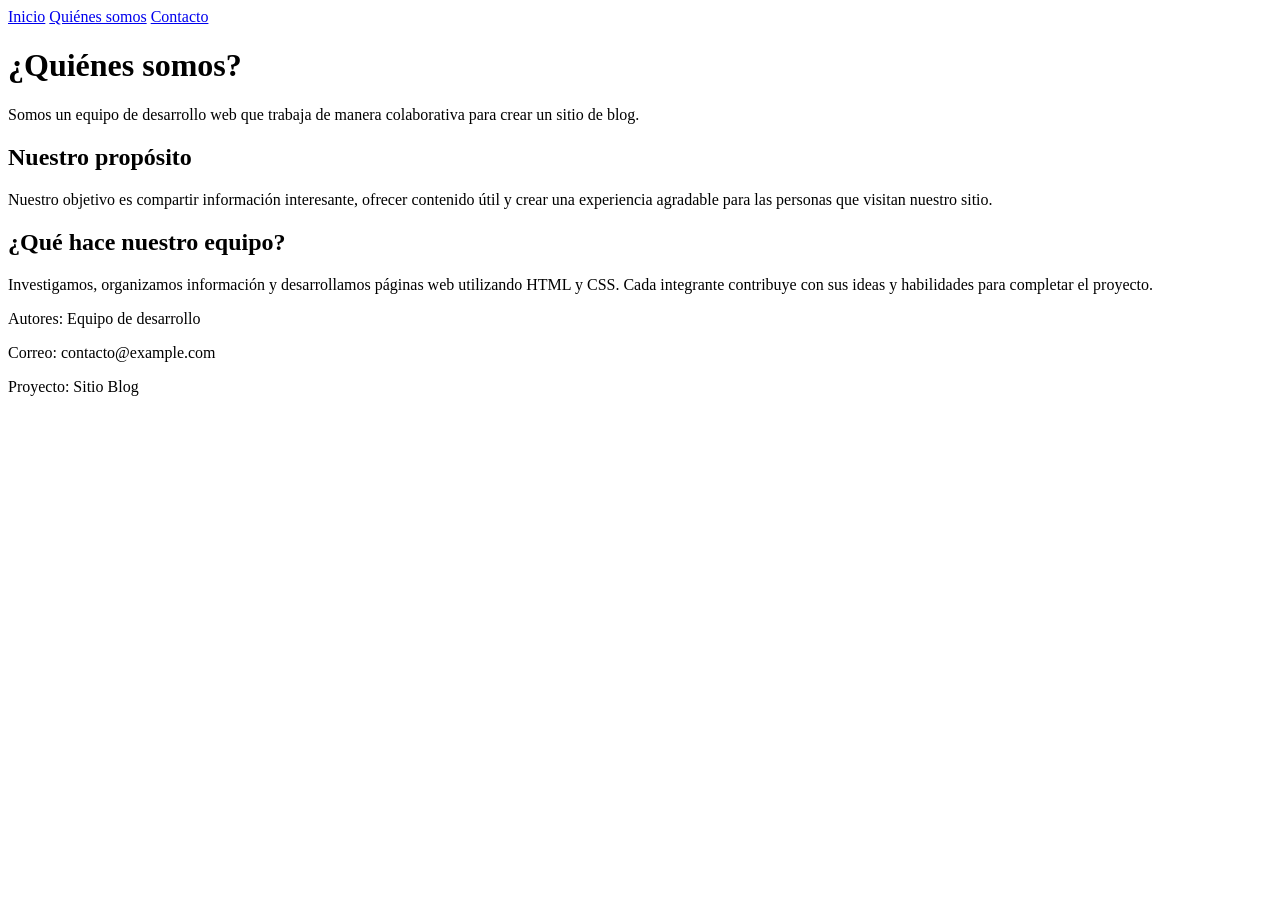
==== commit 69570a4f: "Merge remote-tracking branch 'origin/rama-Quienes-Somos' into rama-verificacion" ====
--- a/about.html
+++ b/about.html
@@ -1,247 +1,51 @@
 
 <!DOCTYPE html>
 <html lang="es">
-
 <head>
     <meta charset="UTF-8">
     <meta name="viewport" content="width=device-width, initial-scale=1.0">
-
-    <title>Acerca de nosotros | Bip Bip Papel</title>
-
-    <link
-        href="https://cdn.jsdelivr.net/npm/bootstrap@5.3.8/dist/css/bootstrap.min.css"
-        rel="stylesheet">
-
+    <title>Quiénes somos</title>
     <link rel="stylesheet" href="style.css">
 </head>
+<body>
 
-<body class="min-vh-100 d-flex flex-column bg-dark">
-
-    <!-- Encabezado -->
-    <header class="d-flex justify-content-center align-items-center bg-dark text-white text-center"
-        style="min-height: 24vh;">
-        <h1 class="display-2 fw-bold lh-1">About Us</h1>
-    </header>
-
-    <!-- Navegación -->
-    <nav class="mx-1 d-flex justify-content-center align-items-center bg-body-secondary border border-2 border-dark"
-        aria-label="Main navigation"
-        style="min-height: 40px; height: 6vh;">
-
-        <ul class="d-flex align-items-center list-unstyled m-0 p-0 flex-wrap justify-content-center">
-            <li>
-                <a class="px-3 fs-2 text-decoration-none text-dark"
-                    href="menus.html">Home</a>
-            </li>
-
-            <li class="fs-2 text-dark" aria-hidden="true">|</li>
-
-            <li>
-                <a class="px-3 fs-2 fw-bold text-decoration-none text-danger"
-                    href="about.html" aria-current="page">About Us</a>
-            </li>
-
-            <li class="fs-2 text-dark" aria-hidden="true">|</li>
-
-            <li>
-                <a class="px-3 fs-2 text-decoration-none text-dark"
-                    href="contacto.html">Contact us</a>
-            </li>
-        </ul>
+    <nav>
+        <a href="index.html">Inicio</a>
+        <a href="about.html">Quiénes somos</a>
+        <a href="contact.html">Contacto</a>
     </nav>
 
-    <!-- Contenido principal -->
-    <main class="container-fluid px-1 flex-grow-1">
+    <main>
+        <h1>¿Quiénes somos?</h1>
 
-        <div class="row g-0 h-100 bg-body-secondary border-start border-end border-2 border-dark">
+        <p>
+            Somos un equipo de desarrollo web que trabaja
+            de manera colaborativa para crear un sitio de blog.
+        </p>
 
-            <!-- Anuncio lateral izquierdo -->
-            <aside class="col-12 col-md-2 d-flex justify-content-center align-items-center border-end border-2 border-dark p-3">
-                <h2 class="m-0 fs-2 fw-bold text-dark">AD</h2>
-            </aside>
+        <h2>Nuestro propósito</h2>
 
-            <!-- Contenido de Bip Bip Papel -->
-            <section class="col-12 col-md-8 border-end border-2 border-dark p-3 p-md-4">
+        <p>
+            Nuestro objetivo es compartir información interesante,
+            ofrecer contenido útil y crear una experiencia agradable
+            para las personas que visitan nuestro sitio.
+        </p>
 
-                <!-- Título de la página -->
-                <div class="text-center mb-5">
-                    <h2 class="display-4 fw-bold">Acerca de nosotros</h2>
+        <h2>¿Qué hace nuestro equipo?</h2>
 
-                    <p class="lead text-secondary">
-                        Creatividad, elegancia y pequeños detalles que hacen especiales los momentos.
-                    </p>
-                </div>
-
-                <!-- Presentación -->
-                <section class="card border-0 shadow-sm mb-5">
-
-                    <div class="row g-0 align-items-center">
-
-                        <!-- Imagen de presentación -->
-                        <div class="col-12 col-md-5">
-                            <img
-                                src="https://i.pinimg.com/736x/9d/8b/30/9d8b3061fb7c054e766cd67001168461.jpg"
-                                class="img-fluid w-100 rounded"
-                                alt="Cuadernos y artículos de papelería"
-                                style="height: 240px; object-fit: cover;">
-                        </div>
-
-                        <!-- Texto de presentación -->
-                        <div class="col-12 col-md-7">
-                            <div class="card-body p-4">
-
-                                <h3 class="card-title h3 mb-3">
-                                    ¿Quiénes somos?
-                                </h3>
-
-                                <p class="card-text">
-                                    En Bip Bip Papel creemos que los pequeños detalles
-                                    pueden convertir momentos cotidianos en recuerdos
-                                    especiales. Somos un proyecto dedicado a la papelería
-                                    y los regalos, con una propuesta que combina creatividad,
-                                    calidad y elegancia.
-                                </p>
-
-                                <p class="card-text">
-                                    Buscamos ofrecer productos cuidadosamente seleccionados
-                                    para quienes disfrutan escribir, organizar sus ideas,
-                                    expresar su personalidad y sorprender a las personas
-                                    que más quieren.
-                                </p>
-
-                            </div>
-                        </div>
-
-                    </div>
-                </section>
-
-                <!-- Misión y visión -->
-                <section class="mb-5">
-
-                    <div class="row g-4">
-
-                        <!-- Misión -->
-                        <div class="col-12 col-md-6">
-                            <div class="card h-100 shadow-sm border-0">
-                                <div class="card-body p-4">
-
-                                    <h3 class="card-title h3 mb-3">
-                                        Nuestra misión
-                                    </h3>
-
-                                    <p class="card-text">
-                                        Ofrecer productos de papelería y regalos que destaquen
-                                        por su diseño, calidad y atención al detalle, brindando
-                                        a nuestros clientes una experiencia especial en cada
-                                        elección.
-                                    </p>
-
-                                </div>
-                            </div>
-                        </div>
-
-                        <!-- Visión -->
-                        <div class="col-12 col-md-6">
-                            <div class="card h-100 shadow-sm border-0">
-                                <div class="card-body p-4">
-
-                                    <h3 class="card-title h3 mb-3">
-                                        Nuestra visión
-                                    </h3>
-
-                                    <p class="card-text">
-                                        Convertirnos en una marca reconocida por su elegancia,
-                                        creatividad y compromiso con los detalles, creando una
-                                        comunidad de personas que valoran los productos
-                                        especiales y las experiencias significativas.
-                                    </p>
-
-                                </div>
-                            </div>
-                        </div>
-
-                    </div>
-                </section>
-
-                <!-- Valores -->
-                <section class="mb-5">
-
-                    <h2 class="text-center mb-3">Nuestros valores</h2>
-
-                    <ul class="list-group mb-3">
-
-                        <li class="list-group-item">
-                            <strong>Calidad:</strong>
-                            buscamos productos bien elaborados y duraderos.
-                        </li>
-
-                        <li class="list-group-item">
-                            <strong>Elegancia:</strong>
-                            cuidamos la presentación y el diseño de cada detalle.
-                        </li>
-
-                        <li class="list-group-item">
-                            <strong>Creatividad:</strong>
-                            nos inspiran las ideas originales y la expresión personal.
-                        </li>
-
-                        <li class="list-group-item">
-                            <strong>Atención:</strong>
-                            valoramos las necesidades y opiniones de nuestros clientes.
-                        </li>
-
-                        <li class="list-group-item">
-                            <strong>Compromiso:</strong>
-                            trabajamos para ofrecer una experiencia agradable
-                            y confiable.
-                        </li>
-
-                    </ul>
-                </section>
-
-                <!-- Video de presentación -->
-                <section class="container-fluid my-5">
-
-                    <h2 class="text-center mb-3">
-                        Conoce Bip Bip Papel
-                    </h2>
-
-                    <p class="text-center">
-                        Descubre nuestra propuesta de papelería, regalos y artículos
-                        para hacer especiales tus momentos.
-                    </p>
-
-                    <div class="ratio ratio-16x9">
-                        <iframe
-                            src="https://www.youtube.com/embed/xbDudzs1hXU"
-                            title="Video de presentación de Bip Bip Papel"
-                            loading="lazy"
-                            allowfullscreen>
-                        </iframe>
-                    </div>
-
-                </section>
-
-            </section>
-
-            <!-- Anuncio lateral derecho -->
-            <aside class="col-12 col-md-2 d-flex justify-content-center align-items-center p-3">
-                <h2 class="m-0 fs-2 fw-bold text-dark">News</h2>
-            </aside>
-
-        </div>
+        <p>
+            Investigamos, organizamos información y desarrollamos
+            páginas web utilizando HTML y CSS. Cada integrante
+            contribuye con sus ideas y habilidades para completar
+            el proyecto.
+        </p>
     </main>
 
-    <!-- Pie de página -->
-    <footer class="mx-1 d-flex justify-content-center align-items-center bg-body-secondary border border-2 border-dark"
-        style="min-height: 40px; height: 6vh;">
-
-        <h2 class="m-0 fs-2 fw-normal text-dark">Footer</h2>
-
+    <footer>
+        <p>Autores: Equipo de desarrollo</p>
+        <p>Correo: contacto@example.com</p>
+        <p>Proyecto: Sitio Blog</p>
     </footer>
-
-    <!-- JavaScript de Bootstrap -->
-    <script src="https://cdn.jsdelivr.net/npm/bootstrap@5.3.8/dist/js/bootstrap.bundle.min.js"></script>
 
 </body>
 </html>
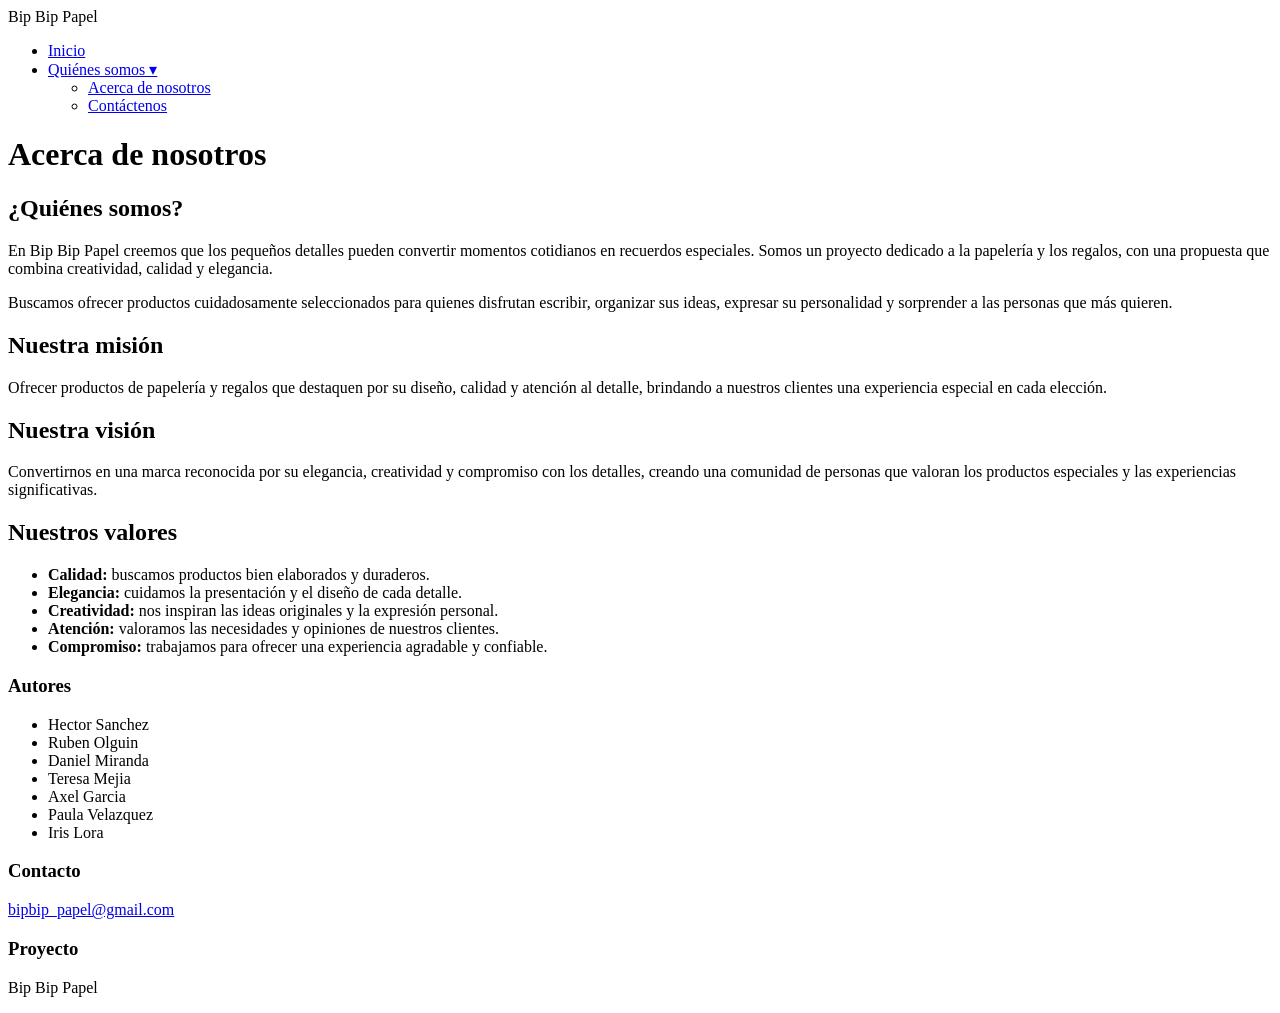
==== commit ba45b138: "Se arregla compatibilidad despues del merge" ====
--- a/about.html
+++ b/about.html
@@ -1,51 +1,185 @@
 
 <!DOCTYPE html>
 <html lang="es">
+
 <head>
     <meta charset="UTF-8">
     <meta name="viewport" content="width=device-width, initial-scale=1.0">
-    <title>Quiénes somos</title>
+
+    <title>Acerca de nosotros | Bip Bip Papel</title>
+
     <link rel="stylesheet" href="style.css">
 </head>
+
 <body>
 
-    <nav>
-        <a href="index.html">Inicio</a>
-        <a href="about.html">Quiénes somos</a>
-        <a href="contact.html">Contacto</a>
-    </nav>
+    <!-- Encabezado y menú de navegación -->
+    <header class="caja-superior">
 
+        <div class="logo">
+            Bip Bip Papel
+        </div>
+
+        <nav aria-label="Navegación principal">
+            <ul class="menu">
+
+                <li>
+                    <a href="menus.html">Inicio</a>
+                </li>
+
+                <li class="dropdown">
+                    <a href="#" class="dropbtn"
+                       aria-haspopup="true">
+                        Quiénes somos ▾
+                    </a>
+
+                    <ul class="dropdown-content">
+                        <li>
+                            <a href="about.html">
+                                Acerca de nosotros
+                            </a>
+                        </li>
+
+                        <li>
+                            <a href="contacto.html">
+                                Contáctenos
+                            </a>
+                        </li>
+                    </ul>
+                </li>
+
+            </ul>
+        </nav>
+
+    </header>
+
+    <!-- Contenido principal -->
     <main>
-        <h1>¿Quiénes somos?</h1>
 
-        <p>
-            Somos un equipo de desarrollo web que trabaja
-            de manera colaborativa para crear un sitio de blog.
-        </p>
+        <h1>Acerca de nosotros</h1>
 
-        <h2>Nuestro propósito</h2>
+        <!-- Presentación -->
+        <section class="seccion">
 
-        <p>
-            Nuestro objetivo es compartir información interesante,
-            ofrecer contenido útil y crear una experiencia agradable
-            para las personas que visitan nuestro sitio.
-        </p>
+            <h2>¿Quiénes somos?</h2>
 
-        <h2>¿Qué hace nuestro equipo?</h2>
+            <p>
+                En Bip Bip Papel creemos que los pequeños detalles
+                pueden convertir momentos cotidianos en recuerdos
+                especiales. Somos un proyecto dedicado a la papelería
+                y los regalos, con una propuesta que combina creatividad,
+                calidad y elegancia.
+            </p>
 
-        <p>
-            Investigamos, organizamos información y desarrollamos
-            páginas web utilizando HTML y CSS. Cada integrante
-            contribuye con sus ideas y habilidades para completar
-            el proyecto.
-        </p>
+            <p>
+                Buscamos ofrecer productos cuidadosamente seleccionados
+                para quienes disfrutan escribir, organizar sus ideas,
+                expresar su personalidad y sorprender a las personas
+                que más quieren.
+            </p>
+
+        </section>
+
+        <!-- Misión -->
+        <section class="seccion">
+
+            <h2>Nuestra misión</h2>
+
+            <p>
+                Ofrecer productos de papelería y regalos que destaquen
+                por su diseño, calidad y atención al detalle, brindando
+                a nuestros clientes una experiencia especial en cada
+                elección.
+            </p>
+
+        </section>
+
+        <!-- Visión -->
+        <section class="seccion">
+
+            <h2>Nuestra visión</h2>
+
+            <p>
+                Convertirnos en una marca reconocida por su elegancia,
+                creatividad y compromiso con los detalles, creando una
+                comunidad de personas que valoran los productos
+                especiales y las experiencias significativas.
+            </p>
+
+        </section>
+
+        <!-- Valores -->
+        <section class="seccion">
+
+            <h2>Nuestros valores</h2>
+
+            <ul>
+                <li>
+                    <strong>Calidad:</strong>
+                    buscamos productos bien elaborados y duraderos.
+                </li>
+
+                <li>
+                    <strong>Elegancia:</strong>
+                    cuidamos la presentación y el diseño de cada detalle.
+                </li>
+
+                <li>
+                    <strong>Creatividad:</strong>
+                    nos inspiran las ideas originales y la expresión personal.
+                </li>
+
+                <li>
+                    <strong>Atención:</strong>
+                    valoramos las necesidades y opiniones de nuestros clientes.
+                </li>
+
+                <li>
+                    <strong>Compromiso:</strong>
+                    trabajamos para ofrecer una experiencia agradable
+                    y confiable.
+                </li>
+            </ul>
+
+        </section>
+
     </main>
 
-    <footer>
-        <p>Autores: Equipo de desarrollo</p>
-        <p>Correo: contacto@example.com</p>
-        <p>Proyecto: Sitio Blog</p>
+    <!-- Pie de página -->
+    <footer class="pie-pagina">
+
+        <div>
+            <h3>Autores</h3>
+
+            <ul>
+                <li>Hector Sanchez</li>
+                <li>Ruben Olguin</li>
+                <li>Daniel Miranda</li>
+                <li>Teresa Mejia</li>
+                <li>Axel Garcia</li>
+                <li>Paula Velazquez</li>
+                <li>Iris Lora</li>
+            </ul>
+        </div>
+
+        <div>
+            <h3>Contacto</h3>
+
+            <p>
+                <a href="mailto:bipbip_papel@gmail.com">
+                    bipbip_papel@gmail.com
+                </a>
+            </p>
+        </div>
+
+        <div>
+            <h3>Proyecto</h3>
+
+            <p>Bip Bip Papel</p>
+        </div>
+
     </footer>
 
 </body>
+
 </html>
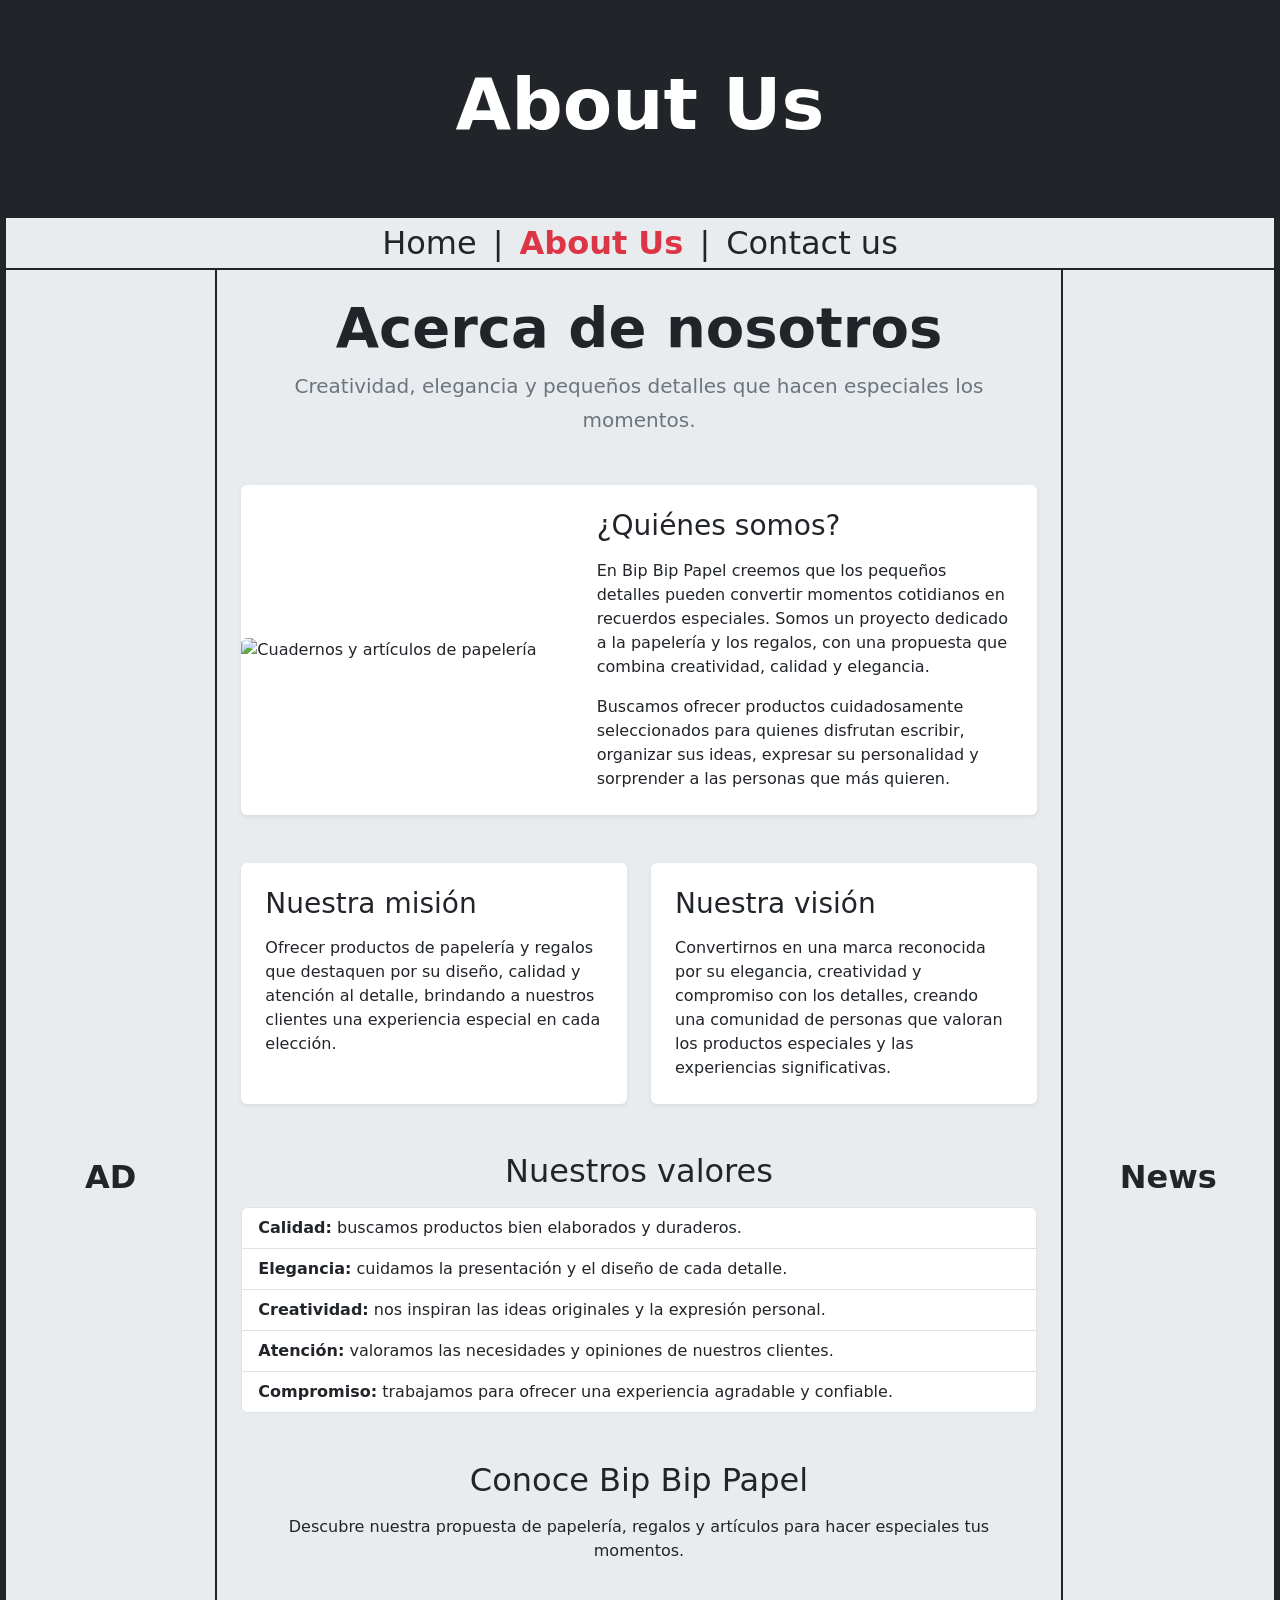
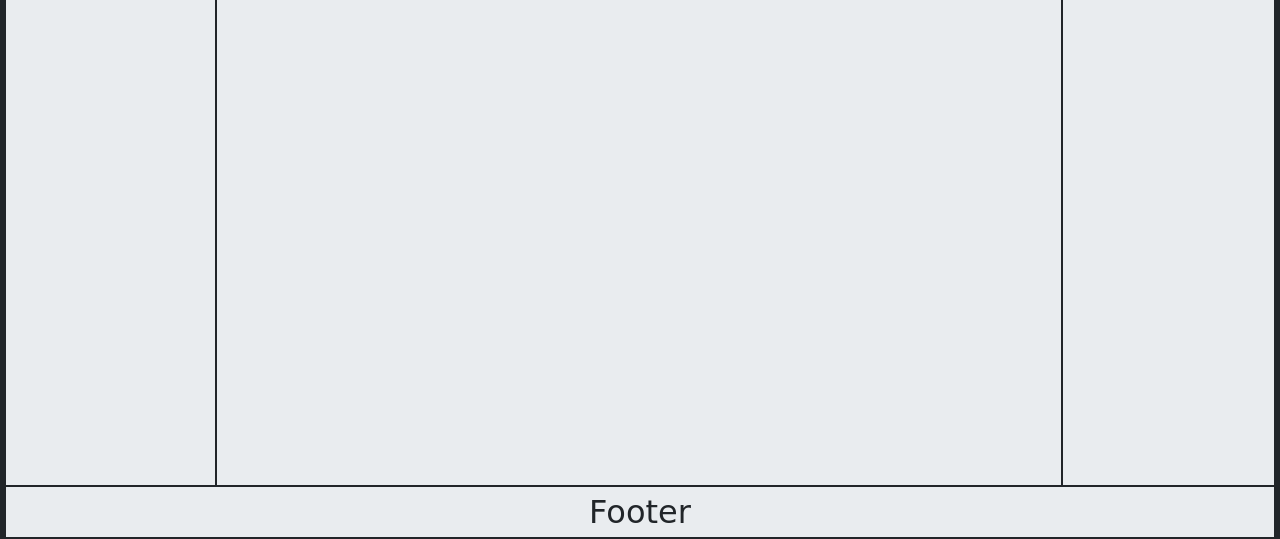
==== commit 25164e00: "Merge branch 'rama-Quienes-Somos' into rama-verificacion" ====
--- a/about.html
+++ b/about.html
@@ -8,178 +8,240 @@
 
     <title>Acerca de nosotros | Bip Bip Papel</title>
 
+    <link
+        href="https://cdn.jsdelivr.net/npm/bootstrap@5.3.8/dist/css/bootstrap.min.css"
+        rel="stylesheet">
+
     <link rel="stylesheet" href="style.css">
 </head>
 
-<body>
-
-    <!-- Encabezado y menú de navegación -->
-    <header class="caja-superior">
-
-        <div class="logo">
-            Bip Bip Papel
+<body class="min-vh-100 d-flex flex-column bg-dark">
+
+    <!-- Encabezado -->
+    <header class="d-flex justify-content-center align-items-center bg-dark text-white text-center"
+        style="min-height: 24vh;">
+        <h1 class="display-2 fw-bold lh-1">About Us</h1>
+    </header>
+
+    <!-- Navegación -->
+    <nav class="mx-1 d-flex justify-content-center align-items-center bg-body-secondary border border-2 border-dark"
+        aria-label="Main navigation"
+        style="min-height: 40px; height: 6vh;">
+
+        <ul class="d-flex align-items-center list-unstyled m-0 p-0 flex-wrap justify-content-center">
+            <li>
+                <a class="px-3 fs-2 text-decoration-none text-dark"
+                    href="menus.html">Home</a>
+            </li>
+
+            <li class="fs-2 text-dark" aria-hidden="true">|</li>
+
+            <li>
+                <a class="px-3 fs-2 fw-bold text-decoration-none text-danger"
+                    href="about.html" aria-current="page">About Us</a>
+            </li>
+
+            <li class="fs-2 text-dark" aria-hidden="true">|</li>
+
+            <li>
+                <a class="px-3 fs-2 text-decoration-none text-dark"
+                    href="contacto.html">Contact us</a>
+            </li>
+        </ul>
+    </nav>
+
+    <!-- Contenido principal -->
+    <main class="container-fluid px-1 flex-grow-1">
+
+        <div class="row g-0 h-100 bg-body-secondary border-start border-end border-2 border-dark">
+
+            <!-- Anuncio lateral izquierdo -->
+            <aside class="col-12 col-md-2 d-flex justify-content-center align-items-center border-end border-2 border-dark p-3">
+                <h2 class="m-0 fs-2 fw-bold text-dark">AD</h2>
+            </aside>
+
+            <!-- Contenido de Bip Bip Papel -->
+            <section class="col-12 col-md-8 border-end border-2 border-dark p-3 p-md-4">
+
+                <!-- Título de la página -->
+                <div class="text-center mb-5">
+                    <h2 class="display-4 fw-bold">Acerca de nosotros</h2>
+
+                    <p class="lead text-secondary">
+                        Creatividad, elegancia y pequeños detalles que hacen especiales los momentos.
+                    </p>
+                </div>
+
+                <!-- Presentación -->
+                <section class="card border-0 shadow-sm mb-5">
+
+                    <div class="row g-0 align-items-center">
+
+                        <!-- Imagen de presentación -->
+                        <div class="col-12 col-md-5">
+                            <img
+                                src="https://i.pinimg.com/736x/9d/8b/30/9d8b3061fb7c054e766cd67001168461.jpg"
+                                class="img-fluid w-100 rounded"
+                                alt="Cuadernos y artículos de papelería"
+                                style="height: 240px; object-fit: cover;">
+                        </div>
+
+                        <!-- Texto de presentación -->
+                        <div class="col-12 col-md-7">
+                            <div class="card-body p-4">
+
+                                <h3 class="card-title h3 mb-3">
+                                    ¿Quiénes somos?
+                                </h3>
+
+                                <p class="card-text">
+                                    En Bip Bip Papel creemos que los pequeños detalles
+                                    pueden convertir momentos cotidianos en recuerdos
+                                    especiales. Somos un proyecto dedicado a la papelería
+                                    y los regalos, con una propuesta que combina creatividad,
+                                    calidad y elegancia.
+                                </p>
+
+                                <p class="card-text">
+                                    Buscamos ofrecer productos cuidadosamente seleccionados
+                                    para quienes disfrutan escribir, organizar sus ideas,
+                                    expresar su personalidad y sorprender a las personas
+                                    que más quieren.
+                                </p>
+
+                            </div>
+                        </div>
+
+                    </div>
+                </section>
+
+                <!-- Misión y visión -->
+                <section class="mb-5">
+
+                    <div class="row g-4">
+
+                        <!-- Misión -->
+                        <div class="col-12 col-md-6">
+                            <div class="card h-100 shadow-sm border-0">
+                                <div class="card-body p-4">
+
+                                    <h3 class="card-title h3 mb-3">
+                                        Nuestra misión
+                                    </h3>
+
+                                    <p class="card-text">
+                                        Ofrecer productos de papelería y regalos que destaquen
+                                        por su diseño, calidad y atención al detalle, brindando
+                                        a nuestros clientes una experiencia especial en cada
+                                        elección.
+                                    </p>
+
+                                </div>
+                            </div>
+                        </div>
+
+                        <!-- Visión -->
+                        <div class="col-12 col-md-6">
+                            <div class="card h-100 shadow-sm border-0">
+                                <div class="card-body p-4">
+
+                                    <h3 class="card-title h3 mb-3">
+                                        Nuestra visión
+                                    </h3>
+
+                                    <p class="card-text">
+                                        Convertirnos en una marca reconocida por su elegancia,
+                                        creatividad y compromiso con los detalles, creando una
+                                        comunidad de personas que valoran los productos
+                                        especiales y las experiencias significativas.
+                                    </p>
+
+                                </div>
+                            </div>
+                        </div>
+
+                    </div>
+                </section>
+
+                <!-- Valores -->
+                <section class="mb-5">
+
+                    <h2 class="text-center mb-3">Nuestros valores</h2>
+
+                    <ul class="list-group mb-3">
+
+                        <li class="list-group-item">
+                            <strong>Calidad:</strong>
+                            buscamos productos bien elaborados y duraderos.
+                        </li>
+
+                        <li class="list-group-item">
+                            <strong>Elegancia:</strong>
+                            cuidamos la presentación y el diseño de cada detalle.
+                        </li>
+
+                        <li class="list-group-item">
+                            <strong>Creatividad:</strong>
+                            nos inspiran las ideas originales y la expresión personal.
+                        </li>
+
+                        <li class="list-group-item">
+                            <strong>Atención:</strong>
+                            valoramos las necesidades y opiniones de nuestros clientes.
+                        </li>
+
+                        <li class="list-group-item">
+                            <strong>Compromiso:</strong>
+                            trabajamos para ofrecer una experiencia agradable
+                            y confiable.
+                        </li>
+
+                    </ul>
+                </section>
+
+                <!-- Video de presentación -->
+                <section class="container-fluid my-5">
+
+                    <h2 class="text-center mb-3">
+                        Conoce Bip Bip Papel
+                    </h2>
+
+                    <p class="text-center">
+                        Descubre nuestra propuesta de papelería, regalos y artículos
+                        para hacer especiales tus momentos.
+                    </p>
+
+                    <div class="ratio ratio-16x9">
+                        <iframe
+                            src="https://www.youtube.com/embed/xbDudzs1hXU"
+                            title="Video de presentación de Bip Bip Papel"
+                            loading="lazy"
+                            allowfullscreen>
+                        </iframe>
+                    </div>
+
+                </section>
+
+            </section>
+
+            <!-- Anuncio lateral derecho -->
+            <aside class="col-12 col-md-2 d-flex justify-content-center align-items-center p-3">
+                <h2 class="m-0 fs-2 fw-bold text-dark">News</h2>
+            </aside>
+
         </div>
-
-        <nav aria-label="Navegación principal">
-            <ul class="menu">
-
-                <li>
-                    <a href="menus.html">Inicio</a>
-                </li>
-
-                <li class="dropdown">
-                    <a href="#" class="dropbtn"
-                       aria-haspopup="true">
-                        Quiénes somos ▾
-                    </a>
-
-                    <ul class="dropdown-content">
-                        <li>
-                            <a href="about.html">
-                                Acerca de nosotros
-                            </a>
-                        </li>
-
-                        <li>
-                            <a href="contacto.html">
-                                Contáctenos
-                            </a>
-                        </li>
-                    </ul>
-                </li>
-
-            </ul>
-        </nav>
-
-    </header>
-
-    <!-- Contenido principal -->
-    <main>
-
-        <h1>Acerca de nosotros</h1>
-
-        <!-- Presentación -->
-        <section class="seccion">
-
-            <h2>¿Quiénes somos?</h2>
-
-            <p>
-                En Bip Bip Papel creemos que los pequeños detalles
-                pueden convertir momentos cotidianos en recuerdos
-                especiales. Somos un proyecto dedicado a la papelería
-                y los regalos, con una propuesta que combina creatividad,
-                calidad y elegancia.
-            </p>
-
-            <p>
-                Buscamos ofrecer productos cuidadosamente seleccionados
-                para quienes disfrutan escribir, organizar sus ideas,
-                expresar su personalidad y sorprender a las personas
-                que más quieren.
-            </p>
-
-        </section>
-
-        <!-- Misión -->
-        <section class="seccion">
-
-            <h2>Nuestra misión</h2>
-
-            <p>
-                Ofrecer productos de papelería y regalos que destaquen
-                por su diseño, calidad y atención al detalle, brindando
-                a nuestros clientes una experiencia especial en cada
-                elección.
-            </p>
-
-        </section>
-
-        <!-- Visión -->
-        <section class="seccion">
-
-            <h2>Nuestra visión</h2>
-
-            <p>
-                Convertirnos en una marca reconocida por su elegancia,
-                creatividad y compromiso con los detalles, creando una
-                comunidad de personas que valoran los productos
-                especiales y las experiencias significativas.
-            </p>
-
-        </section>
-
-        <!-- Valores -->
-        <section class="seccion">
-
-            <h2>Nuestros valores</h2>
-
-            <ul>
-                <li>
-                    <strong>Calidad:</strong>
-                    buscamos productos bien elaborados y duraderos.
-                </li>
-
-                <li>
-                    <strong>Elegancia:</strong>
-                    cuidamos la presentación y el diseño de cada detalle.
-                </li>
-
-                <li>
-                    <strong>Creatividad:</strong>
-                    nos inspiran las ideas originales y la expresión personal.
-                </li>
-
-                <li>
-                    <strong>Atención:</strong>
-                    valoramos las necesidades y opiniones de nuestros clientes.
-                </li>
-
-                <li>
-                    <strong>Compromiso:</strong>
-                    trabajamos para ofrecer una experiencia agradable
-                    y confiable.
-                </li>
-            </ul>
-
-        </section>
-
     </main>
 
     <!-- Pie de página -->
-    <footer class="pie-pagina">
-
-        <div>
-            <h3>Autores</h3>
-
-            <ul>
-                <li>Hector Sanchez</li>
-                <li>Ruben Olguin</li>
-                <li>Daniel Miranda</li>
-                <li>Teresa Mejia</li>
-                <li>Axel Garcia</li>
-                <li>Paula Velazquez</li>
-                <li>Iris Lora</li>
-            </ul>
-        </div>
-
-        <div>
-            <h3>Contacto</h3>
-
-            <p>
-                <a href="mailto:bipbip_papel@gmail.com">
-                    bipbip_papel@gmail.com
-                </a>
-            </p>
-        </div>
-
-        <div>
-            <h3>Proyecto</h3>
-
-            <p>Bip Bip Papel</p>
-        </div>
+    <footer class="mx-1 d-flex justify-content-center align-items-center bg-body-secondary border border-2 border-dark"
+        style="min-height: 40px; height: 6vh;">
+
+        <h2 class="m-0 fs-2 fw-normal text-dark">Footer</h2>
 
     </footer>
 
+    <!-- JavaScript de Bootstrap -->
+    <script src="https://cdn.jsdelivr.net/npm/bootstrap@5.3.8/dist/js/bootstrap.bundle.min.js"></script>
+
 </body>
-
 </html>
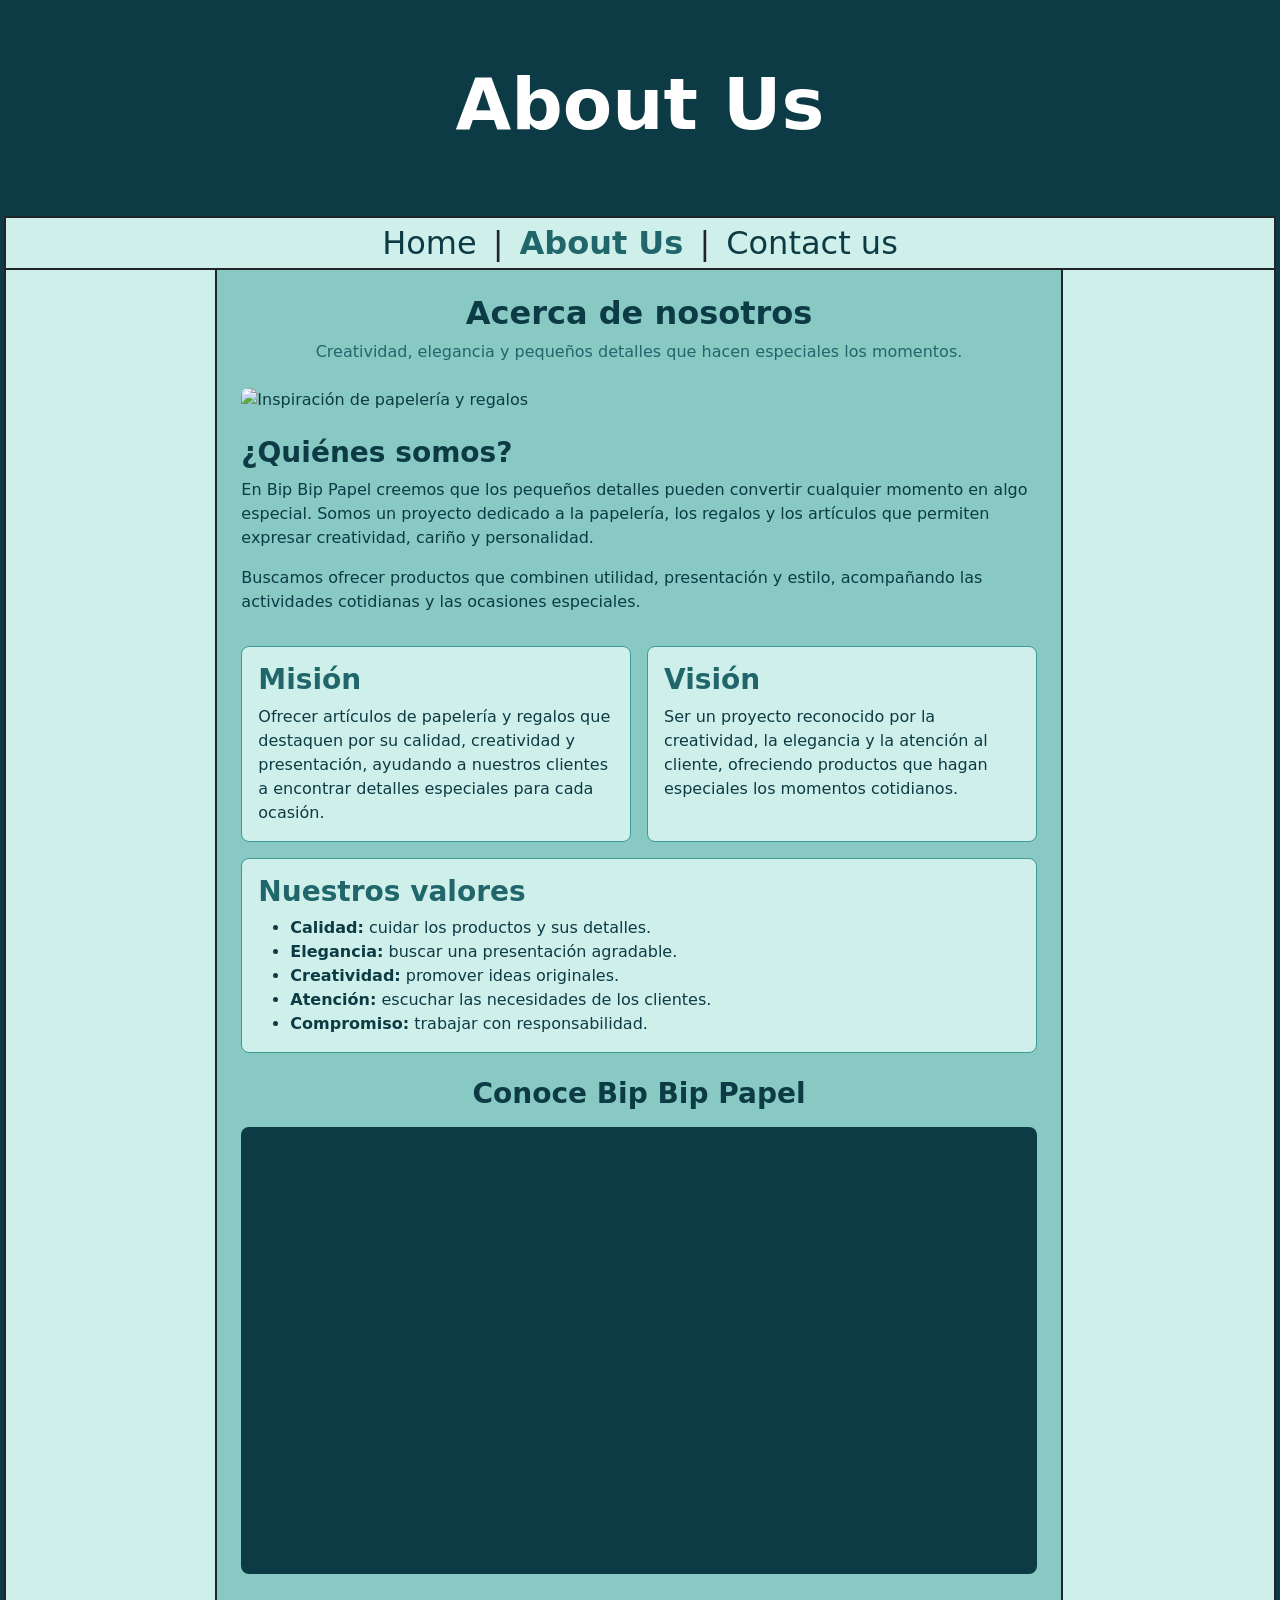
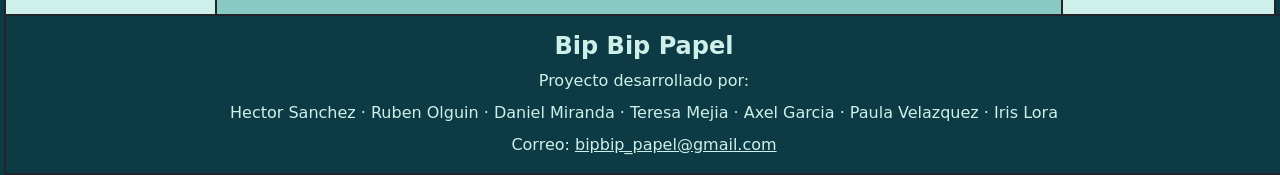
==== commit 2ce6c1a5: "style:colors" ====
--- a/about.html
+++ b/about.html
@@ -6,242 +6,177 @@
     <meta charset="UTF-8">
     <meta name="viewport" content="width=device-width, initial-scale=1.0">
 
-    <title>Acerca de nosotros | Bip Bip Papel</title>
+    <title>About Us | Bip Bip Papel</title>
 
-    <link
-        href="https://cdn.jsdelivr.net/npm/bootstrap@5.3.8/dist/css/bootstrap.min.css"
-        rel="stylesheet">
-
+    <link rel="stylesheet" href="https://cdn.jsdelivr.net/npm/bootstrap@5.3.8/dist/css/bootstrap.min.css">
     <link rel="stylesheet" href="style.css">
 </head>
 
-<body class="min-vh-100 d-flex flex-column bg-dark">
+<body id="pantalla-about" class="min-vh-100 d-flex flex-column">
 
-    <!-- Encabezado -->
-    <header class="d-flex justify-content-center align-items-center bg-dark text-white text-center"
+    <header class="d-flex justify-content-center align-items-center text-white text-center"
         style="min-height: 24vh;">
         <h1 class="display-2 fw-bold lh-1">About Us</h1>
     </header>
 
-    <!-- Navegación -->
-    <nav class="mx-1 d-flex justify-content-center align-items-center bg-body-secondary border border-2 border-dark"
-        aria-label="Main navigation"
-        style="min-height: 40px; height: 6vh;">
+    <nav class="mx-1 d-flex justify-content-center align-items-center border border-2 border-dark"
+        aria-label="Main navigation" style="min-height: 6vh;">
 
-        <ul class="d-flex align-items-center list-unstyled m-0 p-0 flex-wrap justify-content-center">
+        <ul class="d-flex align-items-center flex-wrap justify-content-center list-unstyled m-0 p-0">
             <li>
-                <a class="px-3 fs-2 text-decoration-none text-dark"
-                    href="menus.html">Home</a>
+                <a class="px-3 fs-2 text-decoration-none"
+                    href="index.html">Home</a>
             </li>
 
             <li class="fs-2 text-dark" aria-hidden="true">|</li>
 
             <li>
-                <a class="px-3 fs-2 fw-bold text-decoration-none text-danger"
+                <a class="px-3 fs-2 fw-bold text-decoration-none"
                     href="about.html" aria-current="page">About Us</a>
             </li>
 
             <li class="fs-2 text-dark" aria-hidden="true">|</li>
 
             <li>
-                <a class="px-3 fs-2 text-decoration-none text-dark"
+                <a class="px-3 fs-2 text-decoration-none"
                     href="contacto.html">Contact us</a>
             </li>
         </ul>
     </nav>
 
-    <!-- Contenido principal -->
-    <main class="container-fluid px-1 flex-grow-1">
+    <main class="container-fluid px-1 py-0">
 
-        <div class="row g-0 h-100 bg-body-secondary border-start border-end border-2 border-dark">
+        <div class="row g-0 border-start border-end border-2 border-dark">
 
-            <!-- Anuncio lateral izquierdo -->
-            <aside class="col-12 col-md-2 d-flex justify-content-center align-items-center border-end border-2 border-dark p-3">
-                <h2 class="m-0 fs-2 fw-bold text-dark">AD</h2>
+            <!-- Columna AD: se conserva vacía -->
+            <aside class="col-2 border-end border-2 border-dark">
             </aside>
 
-            <!-- Contenido de Bip Bip Papel -->
-            <section class="col-12 col-md-8 border-end border-2 border-dark p-3 p-md-4">
+            <!-- Contenido central -->
+            <section class="col-8 border-end border-2 border-dark">
 
-                <!-- Título de la página -->
-                <div class="text-center mb-5">
-                    <h2 class="display-4 fw-bold">Acerca de nosotros</h2>
+                <div class="about-content">
 
-                    <p class="lead text-secondary">
-                        Creatividad, elegancia y pequeños detalles que hacen especiales los momentos.
+                    <h2 class="fw-bold text-center mb-2">
+                        Acerca de nosotros
+                    </h2>
+
+                    <p class="about-intro text-center mb-4">
+                        Creatividad, elegancia y pequeños detalles que hacen
+                        especiales los momentos.
                     </p>
-                </div>
 
-                <!-- Presentación -->
-                <section class="card border-0 shadow-sm mb-5">
+                    <img
+                        class="about-image mb-4"
+                        src="https://i.pinimg.com/736x/9d/8b/30/9d8b3061fb7c054e766cd67001168461.jpg"
+                        alt="Inspiración de papelería y regalos"
+                        loading="lazy">
 
-                    <div class="row g-0 align-items-center">
+                    <h3 class="fw-bold">¿Quiénes somos?</h3>
 
-                        <!-- Imagen de presentación -->
-                        <div class="col-12 col-md-5">
-                            <img
-                                src="https://i.pinimg.com/736x/9d/8b/30/9d8b3061fb7c054e766cd67001168461.jpg"
-                                class="img-fluid w-100 rounded"
-                                alt="Cuadernos y artículos de papelería"
-                                style="height: 240px; object-fit: cover;">
+                    <p>
+                        En Bip Bip Papel creemos que los pequeños detalles
+                        pueden convertir cualquier momento en algo especial.
+                        Somos un proyecto dedicado a la papelería, los regalos
+                        y los artículos que permiten expresar creatividad,
+                        cariño y personalidad.
+                    </p>
+
+                    <p>
+                        Buscamos ofrecer productos que combinen utilidad,
+                        presentación y estilo, acompañando las actividades
+                        cotidianas y las ocasiones especiales.
+                    </p>
+
+                    <div class="row g-3 my-3">
+
+                        <div class="col-12 col-md-6">
+                            <article class="about-card p-3">
+                                <h3 class="fw-bold">Misión</h3>
+                                <p class="mb-0">
+                                    Ofrecer artículos de papelería y regalos
+                                    que destaquen por su calidad, creatividad
+                                    y presentación, ayudando a nuestros
+                                    clientes a encontrar detalles especiales
+                                    para cada ocasión.
+                                </p>
+                            </article>
                         </div>
 
-                        <!-- Texto de presentación -->
-                        <div class="col-12 col-md-7">
-                            <div class="card-body p-4">
-
-                                <h3 class="card-title h3 mb-3">
-                                    ¿Quiénes somos?
-                                </h3>
-
-                                <p class="card-text">
-                                    En Bip Bip Papel creemos que los pequeños detalles
-                                    pueden convertir momentos cotidianos en recuerdos
-                                    especiales. Somos un proyecto dedicado a la papelería
-                                    y los regalos, con una propuesta que combina creatividad,
-                                    calidad y elegancia.
+                        <div class="col-12 col-md-6">
+                            <article class="about-card p-3">
+                                <h3 class="fw-bold">Visión</h3>
+                                <p class="mb-0">
+                                    Ser un proyecto reconocido por la
+                                    creatividad, la elegancia y la atención
+                                    al cliente, ofreciendo productos que
+                                    hagan especiales los momentos cotidianos.
                                 </p>
-
-                                <p class="card-text">
-                                    Buscamos ofrecer productos cuidadosamente seleccionados
-                                    para quienes disfrutan escribir, organizar sus ideas,
-                                    expresar su personalidad y sorprender a las personas
-                                    que más quieren.
-                                </p>
-
-                            </div>
+                            </article>
                         </div>
 
                     </div>
-                </section>
 
-                <!-- Misión y visión -->
-                <section class="mb-5">
+                    <article class="about-card p-3 my-3">
+                        <h3 class="fw-bold">Nuestros valores</h3>
 
-                    <div class="row g-4">
+                        <ul class="mb-0">
+                            <li><strong>Calidad:</strong> cuidar los productos y sus detalles.</li>
+                            <li><strong>Elegancia:</strong> buscar una presentación agradable.</li>
+                            <li><strong>Creatividad:</strong> promover ideas originales.</li>
+                            <li><strong>Atención:</strong> escuchar las necesidades de los clientes.</li>
+                            <li><strong>Compromiso:</strong> trabajar con responsabilidad.</li>
+                        </ul>
+                    </article>
 
-                        <!-- Misión -->
-                        <div class="col-12 col-md-6">
-                            <div class="card h-100 shadow-sm border-0">
-                                <div class="card-body p-4">
+                    <h3 class="fw-bold text-center mt-4 mb-3">
+                        Conoce Bip Bip Papel
+                    </h3>
 
-                                    <h3 class="card-title h3 mb-3">
-                                        Nuestra misión
-                                    </h3>
-
-                                    <p class="card-text">
-                                        Ofrecer productos de papelería y regalos que destaquen
-                                        por su diseño, calidad y atención al detalle, brindando
-                                        a nuestros clientes una experiencia especial en cada
-                                        elección.
-                                    </p>
-
-                                </div>
-                            </div>
-                        </div>
-
-                        <!-- Visión -->
-                        <div class="col-12 col-md-6">
-                            <div class="card h-100 shadow-sm border-0">
-                                <div class="card-body p-4">
-
-                                    <h3 class="card-title h3 mb-3">
-                                        Nuestra visión
-                                    </h3>
-
-                                    <p class="card-text">
-                                        Convertirnos en una marca reconocida por su elegancia,
-                                        creatividad y compromiso con los detalles, creando una
-                                        comunidad de personas que valoran los productos
-                                        especiales y las experiencias significativas.
-                                    </p>
-
-                                </div>
-                            </div>
-                        </div>
-
-                    </div>
-                </section>
-
-                <!-- Valores -->
-                <section class="mb-5">
-
-                    <h2 class="text-center mb-3">Nuestros valores</h2>
-
-                    <ul class="list-group mb-3">
-
-                        <li class="list-group-item">
-                            <strong>Calidad:</strong>
-                            buscamos productos bien elaborados y duraderos.
-                        </li>
-
-                        <li class="list-group-item">
-                            <strong>Elegancia:</strong>
-                            cuidamos la presentación y el diseño de cada detalle.
-                        </li>
-
-                        <li class="list-group-item">
-                            <strong>Creatividad:</strong>
-                            nos inspiran las ideas originales y la expresión personal.
-                        </li>
-
-                        <li class="list-group-item">
-                            <strong>Atención:</strong>
-                            valoramos las necesidades y opiniones de nuestros clientes.
-                        </li>
-
-                        <li class="list-group-item">
-                            <strong>Compromiso:</strong>
-                            trabajamos para ofrecer una experiencia agradable
-                            y confiable.
-                        </li>
-
-                    </ul>
-                </section>
-
-                <!-- Video de presentación -->
-                <section class="container-fluid my-5">
-
-                    <h2 class="text-center mb-3">
-                        Conoce Bip Bip Papel
-                    </h2>
-
-                    <p class="text-center">
-                        Descubre nuestra propuesta de papelería, regalos y artículos
-                        para hacer especiales tus momentos.
-                    </p>
-
-                    <div class="ratio ratio-16x9">
+                    <div class="video-container mb-3">
                         <iframe
                             src="https://www.youtube.com/embed/xbDudzs1hXU"
-                            title="Video de presentación de Bip Bip Papel"
+                            title="Conoce Bip Bip Papel"
                             loading="lazy"
+                            allow="accelerometer; autoplay; clipboard-write; encrypted-media; gyroscope; picture-in-picture; web-share"
+                            referrerpolicy="strict-origin-when-cross-origin"
                             allowfullscreen>
                         </iframe>
                     </div>
 
-                </section>
+                </div>
 
             </section>
 
-            <!-- Anuncio lateral derecho -->
-            <aside class="col-12 col-md-2 d-flex justify-content-center align-items-center p-3">
-                <h2 class="m-0 fs-2 fw-bold text-dark">News</h2>
+            <!-- Columna News: se conserva vacía -->
+            <aside class="col-2">
             </aside>
 
         </div>
+
     </main>
 
-    <!-- Pie de página -->
-    <footer class="mx-1 d-flex justify-content-center align-items-center bg-body-secondary border border-2 border-dark"
-        style="min-height: 40px; height: 6vh;">
+    <footer class="mx-1 border border-2 border-dark py-3 px-3 text-center">
 
-        <h2 class="m-0 fs-2 fw-normal text-dark">Footer</h2>
+        <h2 class="h4 fw-bold mb-2">Bip Bip Papel</h2>
+
+        <p class="mb-2">
+            Proyecto desarrollado por:
+        </p>
+
+        <p class="mb-2">
+            Hector Sanchez · Ruben Olguin · Daniel Miranda ·
+            Teresa Mejia · Axel Garcia · Paula Velazquez · Iris Lora
+        </p>
+
+        <p class="mb-0">
+            Correo:
+            <a href="mailto:bipbip_papel@gmail.com">
+                bipbip_papel@gmail.com
+            </a>
+        </p>
 
     </footer>
 
-    <!-- JavaScript de Bootstrap -->
-    <script src="https://cdn.jsdelivr.net/npm/bootstrap@5.3.8/dist/js/bootstrap.bundle.min.js"></script>
-
 </body>
-</html>
+</html>
